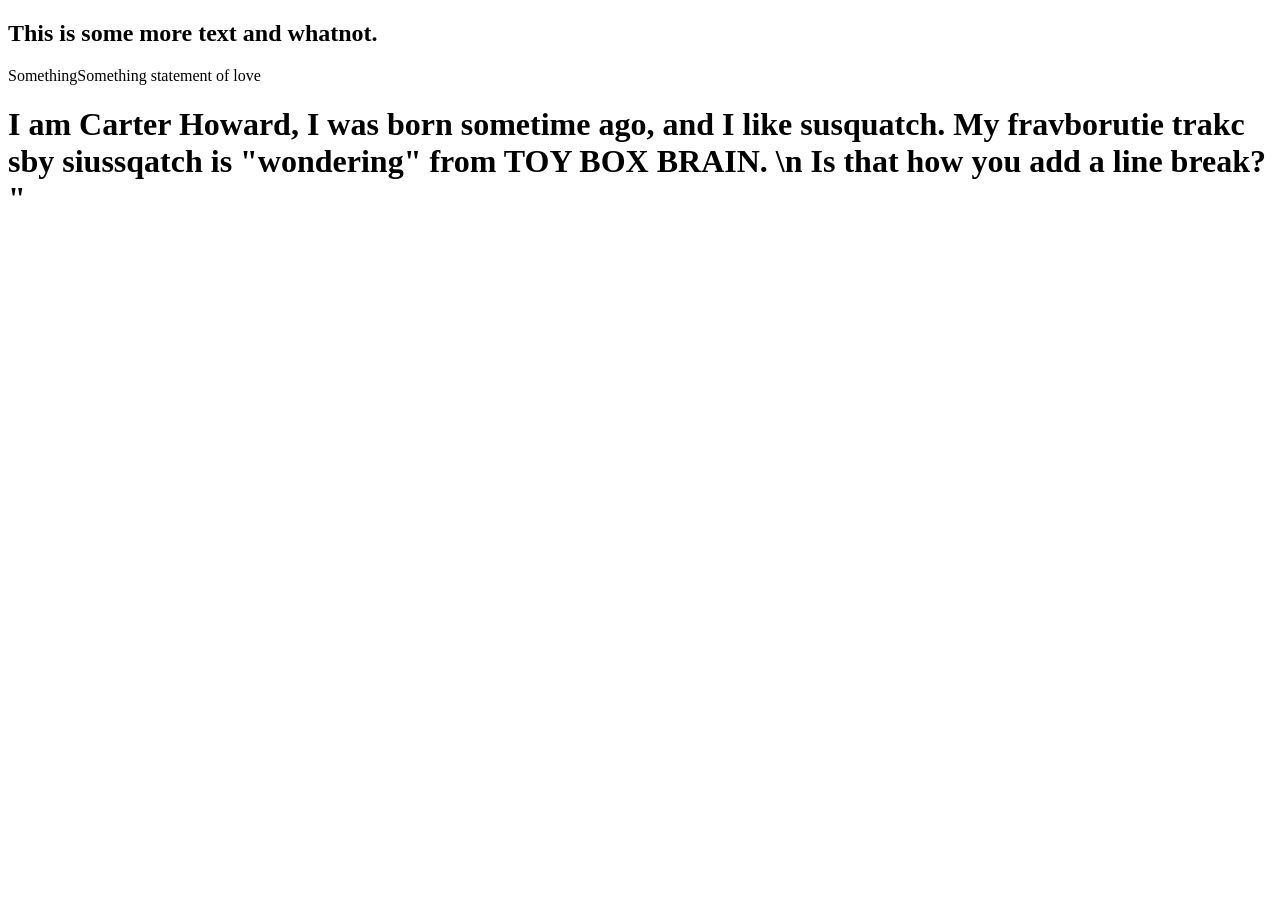
==== ikae.html @ c9f09c6e "Attempt 2 - Develop 2" ====
<!DOCTYPE html>
<html lang="en">
<head>
    <meta charset="UTF-8">
    <title>Websites</title>
</head>
<body>
<h2>This is some more text and whatnot.</h2>
<p>SomethingSomething statement of love</p>



<h1>I am Carter Howard, I was born sometime ago, and I like susquatch. My fravborutie trakc sby siussqatch is "wondering" from TOY BOX BRAIN. \n Is that how you add a line break? "</h1>
</body>
</html>
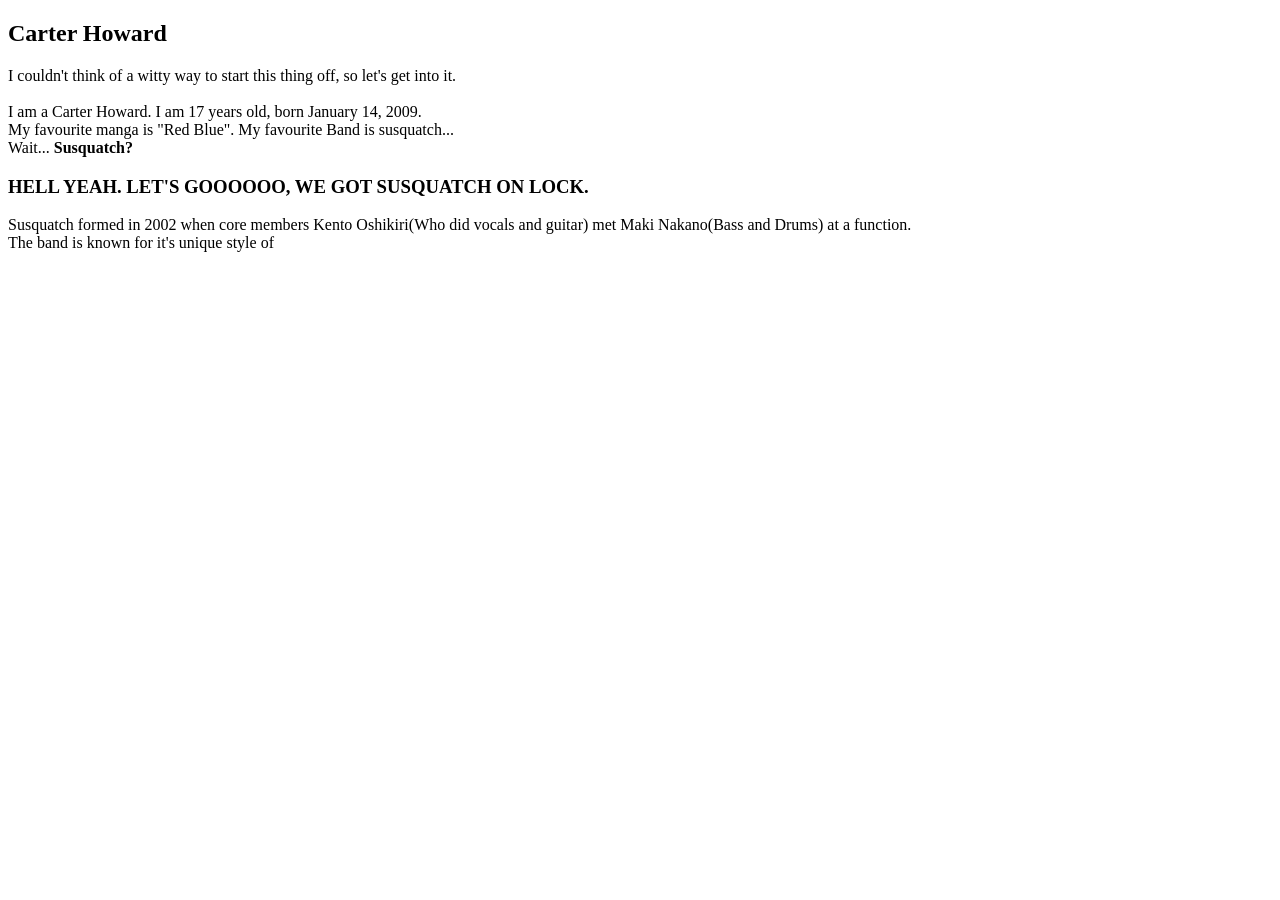
==== commit 2627aab9: "Attempt 2 - Develop 1" ====
--- a/ikae.html
+++ b/ikae.html
@@ -2,14 +2,18 @@
 <html lang="en">
 <head>
     <meta charset="UTF-8">
-    <title>Websites</title>
+    <title>Biography</title>
 </head>
+<style></style>
 <body>
-<h2>This is some more text and whatnot.</h2>
-<p>SomethingSomething statement of love</p>
+<h2>Carter Howard</h2>
+<p>I couldn't think of a witty way to start this thing off, so let's get into it. <br> <br>
+    I am a Carter Howard. I am 17 years old, born January 14, 2009. <br>
+    My favourite manga is "Red Blue". My favourite Band is susquatch... <br>
+    Wait... <b>Susquatch?</b> <br></p>
+    <h3>HELL YEAH. LET'S GOOOOOO, WE GOT SUSQUATCH ON LOCK.</h3>
 
-
-
-<h1>I am Carter Howard, I was born sometime ago, and I like susquatch. My fravborutie trakc sby siussqatch is "wondering" from TOY BOX BRAIN. \n Is that how you add a line break? "</h1>
+    <p>Susquatch formed in 2002 when core members Kento Oshikiri(Who did vocals and guitar) met Maki Nakano(Bass and Drums) at a function. <br>
+    The band is known for it's unique style of </p>
 </body>
 </html>
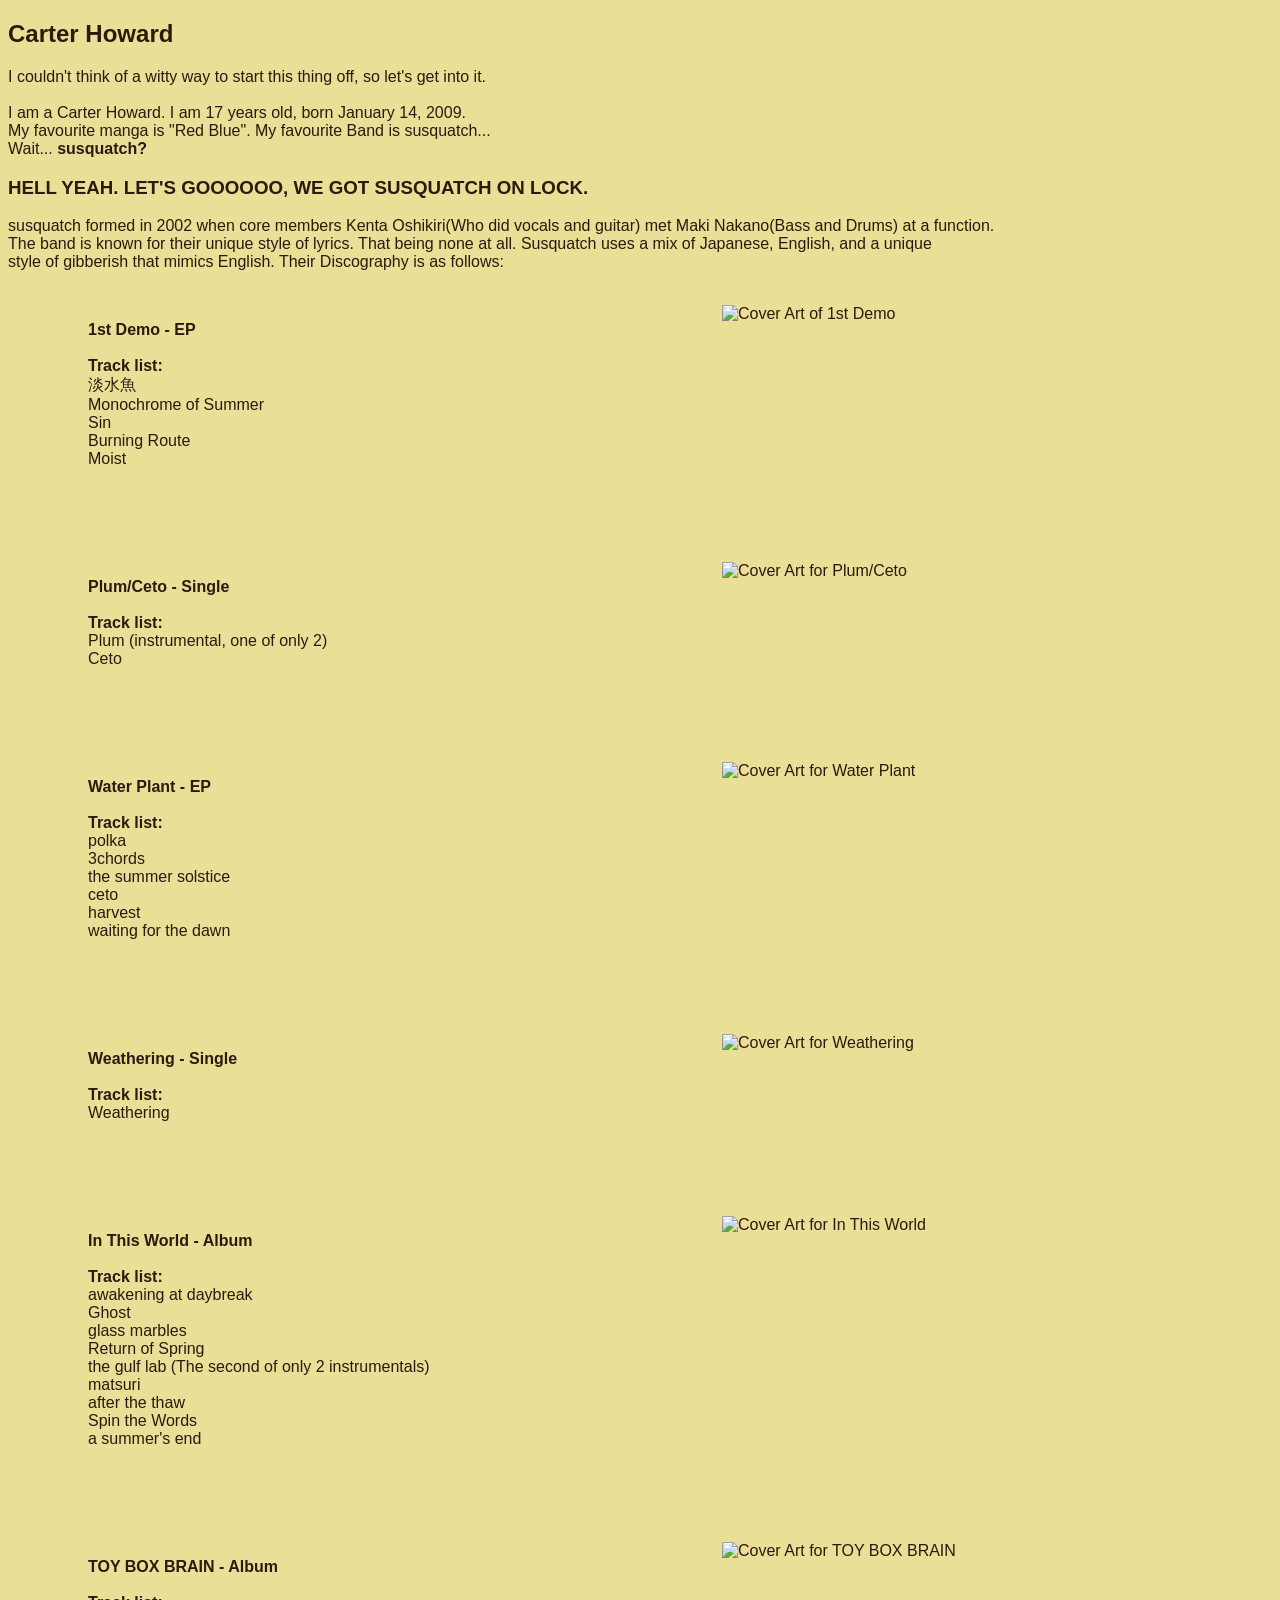
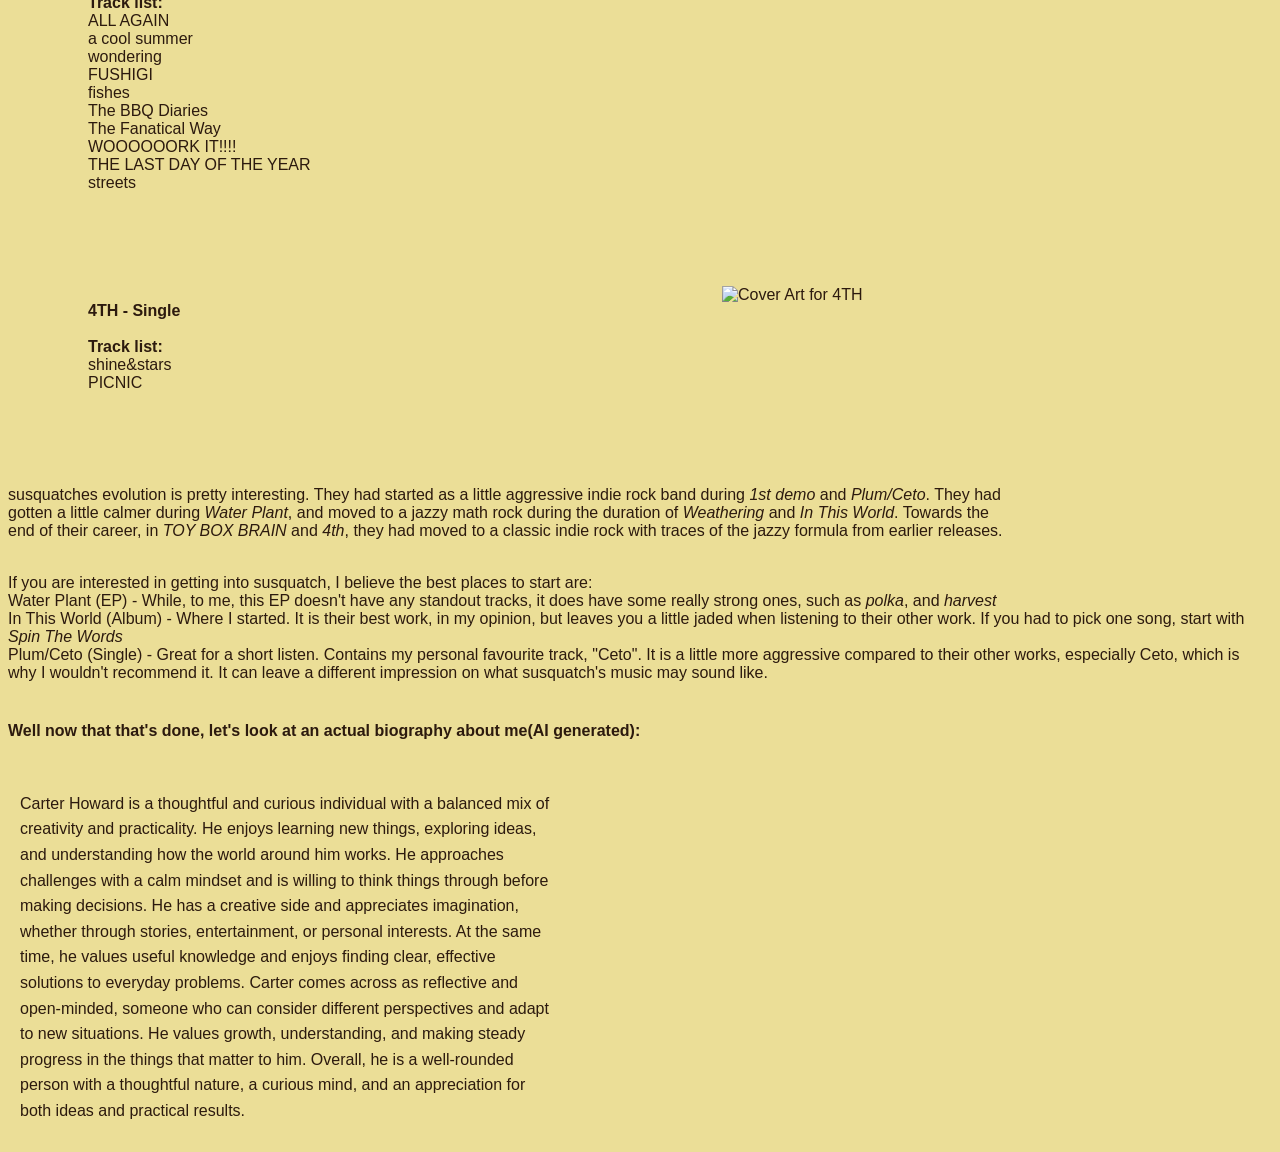
==== commit 9afef772: "susquatch" ====
--- a/ikae.html
+++ b/ikae.html
@@ -3,17 +3,141 @@
 <head>
     <meta charset="UTF-8">
     <title>Biography</title>
+    <link rel="stylesheet" href="ikae.css">
 </head>
-<style></style>
 <body>
 <h2>Carter Howard</h2>
 <p>I couldn't think of a witty way to start this thing off, so let's get into it. <br> <br>
     I am a Carter Howard. I am 17 years old, born January 14, 2009. <br>
     My favourite manga is "Red Blue". My favourite Band is susquatch... <br>
-    Wait... <b>Susquatch?</b> <br></p>
+    Wait... <b>susquatch?</b> <br></p>
     <h3>HELL YEAH. LET'S GOOOOOO, WE GOT SUSQUATCH ON LOCK.</h3>
 
-    <p>Susquatch formed in 2002 when core members Kento Oshikiri(Who did vocals and guitar) met Maki Nakano(Bass and Drums) at a function. <br>
-    The band is known for it's unique style of </p>
+    <p>susquatch formed in 2002 when core members Kenta Oshikiri(Who did vocals and guitar) met Maki Nakano(Bass and Drums) at a function. <br>
+    The band is known for their unique style of lyrics. That being none at all. Susquatch uses a mix of Japanese, English, and a unique <br>
+    style of gibberish that mimics English. Their Discography is as follows: <br><br></p>
+
+    <div class="section">
+        <img class="right-image" src="https://i.discogs.com/NO_6T1mmSxMuFMYgKN5OR8NX5i0xIisWr-wOux9lK2E/rs:fit/g:sm/q:90/h:600/w:596/czM6Ly9kaXNjb2dz/LWRhdGFiYXNlLWlt/YWdlcy9SLTE3NzA5/MDI4LTE2NjA4NjE2/MTUtMTIzNS5qcGVn.jpeg" alt="Cover Art of 1st Demo">
+        <p><b>1st Demo - EP</b><br>
+            <br>
+            <b>Track list: </b> <br>
+            淡水魚<br>
+            Monochrome of Summer <br>
+            Sin <br>
+            Burning Route <br>
+            Moist <br>
+            <br>
+        </p>
+    </div>
+
+    <div class="section">
+        <img class="right-image" src="https://i.discogs.com/BUlCBAy5uOdr0fpLLLxC5TAvkONhW29g8iPGD9uxx6k/rs:fit/g:sm/q:90/h:600/w:596/czM6Ly9kaXNjb2dz/LWRhdGFiYXNlLWlt/YWdlcy9SLTE3NzA5/MDkxLTE2NjA4NjE0/MjEtMzY0My5qcGVn.jpeg" alt="Cover Art for Plum/Ceto">
+        <p>
+            <b>Plum/Ceto - Single</b> <br>
+            <br>
+            <b>Track list:</b><br>
+            Plum (instrumental, one of only 2) <br>
+            Ceto <br>
+            <br>
+        </p>
+    </div>
+
+    <div class="section">
+        <img class="right-image" src="https://i.discogs.com/hX2M-rAbOqJPtOk-XTa0p9YzWjuNa-B_wf_ym-KF17U/rs:fit/g:sm/q:90/h:600/w:594/czM6Ly9kaXNjb2dz/LWRhdGFiYXNlLWlt/YWdlcy9SLTE2Nzk4/MzY4LTE2MDk4ODI1/NjYtNTQ5My5qcGVn.jpeg" alt="Cover Art for Water Plant">
+        <p>
+            <b>Water Plant - EP</b><br>
+            <br>
+            <b>Track list: </b><br>
+            polka <br>
+            3chords <br>
+            the summer solstice <br>
+            ceto  <br>
+            harvest <br>
+            waiting for the dawn <br>
+            <br>
+        </p>
+    </div>
+
+    <div class="section">
+        <img class="right-image" src="https://i.discogs.com/PdOcmNu-qkzh99FmUilFnAIKNqqiQzIm1tR3d9aCaTw/rs:fit/g:sm/q:90/h:384/w:384/czM6Ly9kaXNjb2dz/LWRhdGFiYXNlLWlt/YWdlcy9SLTEyMzYy/OTM3LTE1MzM3MzYy/MTYtOTUwNy5qcGVn.jpeg" alt="Cover Art for Weathering">
+        <p>
+            <b>Weathering - Single</b> <br>
+            <br>
+            <b>Track list:</b> <br>
+            Weathering <br>
+            <br>
+        </p>
+    </div>
+
+    <div class="section">
+        <img class="right-image" src="https://i.discogs.com/4CBznAXtdHFSB1Nk-_KMLxXGG7kI_8rDC5AeLNsIH-U/rs:fit/g:sm/q:90/h:593/w:600/czM6Ly9kaXNjb2dz/LWRhdGFiYXNlLWlt/YWdlcy9SLTE2OTMw/MjEyLTE2MTA2NTg1/ODMtMjUyMy5qcGVn.jpeg" alt="Cover Art for In This World">
+        <p>
+            <b>In This World - Album</b> <br>
+            <br>
+            <b>Track list:</b> <br>
+            awakening at daybreak <br>
+            Ghost <br>
+            glass marbles <br>
+            Return of Spring <br>
+            the gulf lab (The second of only 2 instrumentals)<br>
+            matsuri <br>
+            after the thaw <br>
+            Spin the Words <br>
+            a summer's end <br>
+            <br>
+        </p>
+    </div>
+
+    <div class="section">
+        <img class="right-image" src="https://i.discogs.com/_qja1wsGwpqenJvLY3ZFIvKvY7eiKWuWj8zj78RPWSo/rs:fit/g:sm/q:90/h:594/w:600/czM6Ly9kaXNjb2dz/LWRhdGFiYXNlLWlt/YWdlcy9SLTE2OTMw/ODQ1LTE2MTEyNzE2/MzktODQ1Ni5wbmc.jpeg" alt="Cover Art for TOY BOX BRAIN">
+        <p>
+            <b>TOY BOX BRAIN - Album</b> <br>
+            <br>
+            <b>Track list:</b> <br>
+            ALL AGAIN <br>
+            a cool summer <br>
+            wondering <br>
+            FUSHIGI <br>
+            fishes <br>
+            The BBQ Diaries <br>
+            The Fanatical Way <br>
+            WOOOOOORK IT!!!! <br>
+            THE LAST DAY OF THE YEAR <br>
+            streets <br>
+            <br>
+        </p>
+    </div>
+
+    <div class="section">
+        <img class="right-image" src="https://i.discogs.com/NYaT3O_qcIrUXtAbmo8ipxBHa5DwoR_RcF6emNijkkE/rs:fit/g:sm/q:90/h:599/w:600/czM6Ly9kaXNjb2dz/LWRhdGFiYXNlLWlt/YWdlcy9SLTE3NzA5/MTU3LTE2NjA4OTQ4/MjUtNTc2MC5qcGVn.jpeg" alt="Cover Art for 4TH">
+        <p>
+            <b>4TH - Single</b> <br>
+            <br>
+            <b>Track list:</b> <br>
+            shine&stars <br>
+            PICNIC <br>
+            <br>
+        </p>
+    </div>
+
+    <p>susquatches evolution is pretty interesting. They had started as a little aggressive indie rock band during <i>1st demo</i> and <i>Plum/Ceto</i>. They had <br>
+    gotten a little calmer during <i>Water Plant</i>, and moved to a jazzy math rock during the duration of <i>Weathering</i> and <i>In This World</i>. Towards the <br>
+    end of their career, in <i>TOY BOX BRAIN</i> and <i>4th</i>, they had moved to a classic indie rock with traces of the jazzy formula from earlier releases. <br><br></p>
+
+    <p>
+        If you are interested in getting into susquatch, I believe the best places to start are:<br>
+        Water Plant (EP) - While, to me, this EP doesn't have any standout tracks, it does have some really strong ones, such as <i>polka</i>, and <i>harvest</i> <br>
+        In This World (Album) - Where I started. It is their best work, in my opinion, but leaves you a little jaded when listening to their other work. If you had to pick one song, start with <i>Spin The Words</i> <br>
+        Plum/Ceto (Single) - Great for a short listen. Contains my personal favourite track, "Ceto". It is a little more aggressive compared to their other works, especially Ceto, which is why I wouldn't recommend it. It can leave a different impression on what susquatch's music may sound like. <br><br>
+    </p>
+
+
+    <h4>
+        Well now that that's done, let's look at an actual biography about me(AI generated): <br><br>
+    </h4>
+    <p style="max-width: 60ch; line-height: 1.6; font-size: 16px; padding: 12px">
+        Carter Howard is a thoughtful and curious individual with a balanced mix of creativity and practicality. He enjoys learning new things, exploring ideas, and understanding how the world around him works. He approaches challenges with a calm mindset and is willing to think things through before making decisions. He has a creative side and appreciates imagination, whether through stories, entertainment, or personal interests. At the same time, he values useful knowledge and enjoys finding clear, effective solutions to everyday problems. Carter comes across as reflective and open-minded, someone who can consider different perspectives and adapt to new situations. He values growth, understanding, and making steady progress in the things that matter to him. Overall, he is a well-rounded person with a thoughtful nature, a curious mind, and an appreciation for both ideas and practical results.
+    </p>
 </body>
 </html>
--- a/ikae.css
+++ b/ikae.css
@@ -0,0 +1,18 @@
+body {
+    background-color: #EBDE97;
+    font-family: "Trebuchet MS", sans-serif;
+    color: #2C1A0E;
+}
+
+.section {
+    overflow: hidden;      /* contains the float so it doesn't bleed into next section */
+    margin-bottom: 60px;   /* space between sections */
+    margin-left: 80px;     /* your nudge from the left */
+}
+
+.right-image {
+    float: right;
+    margin-left: 50px;
+    margin-right: 250px;
+    width: 300px;          /* adjust to however big you want the image */
+}
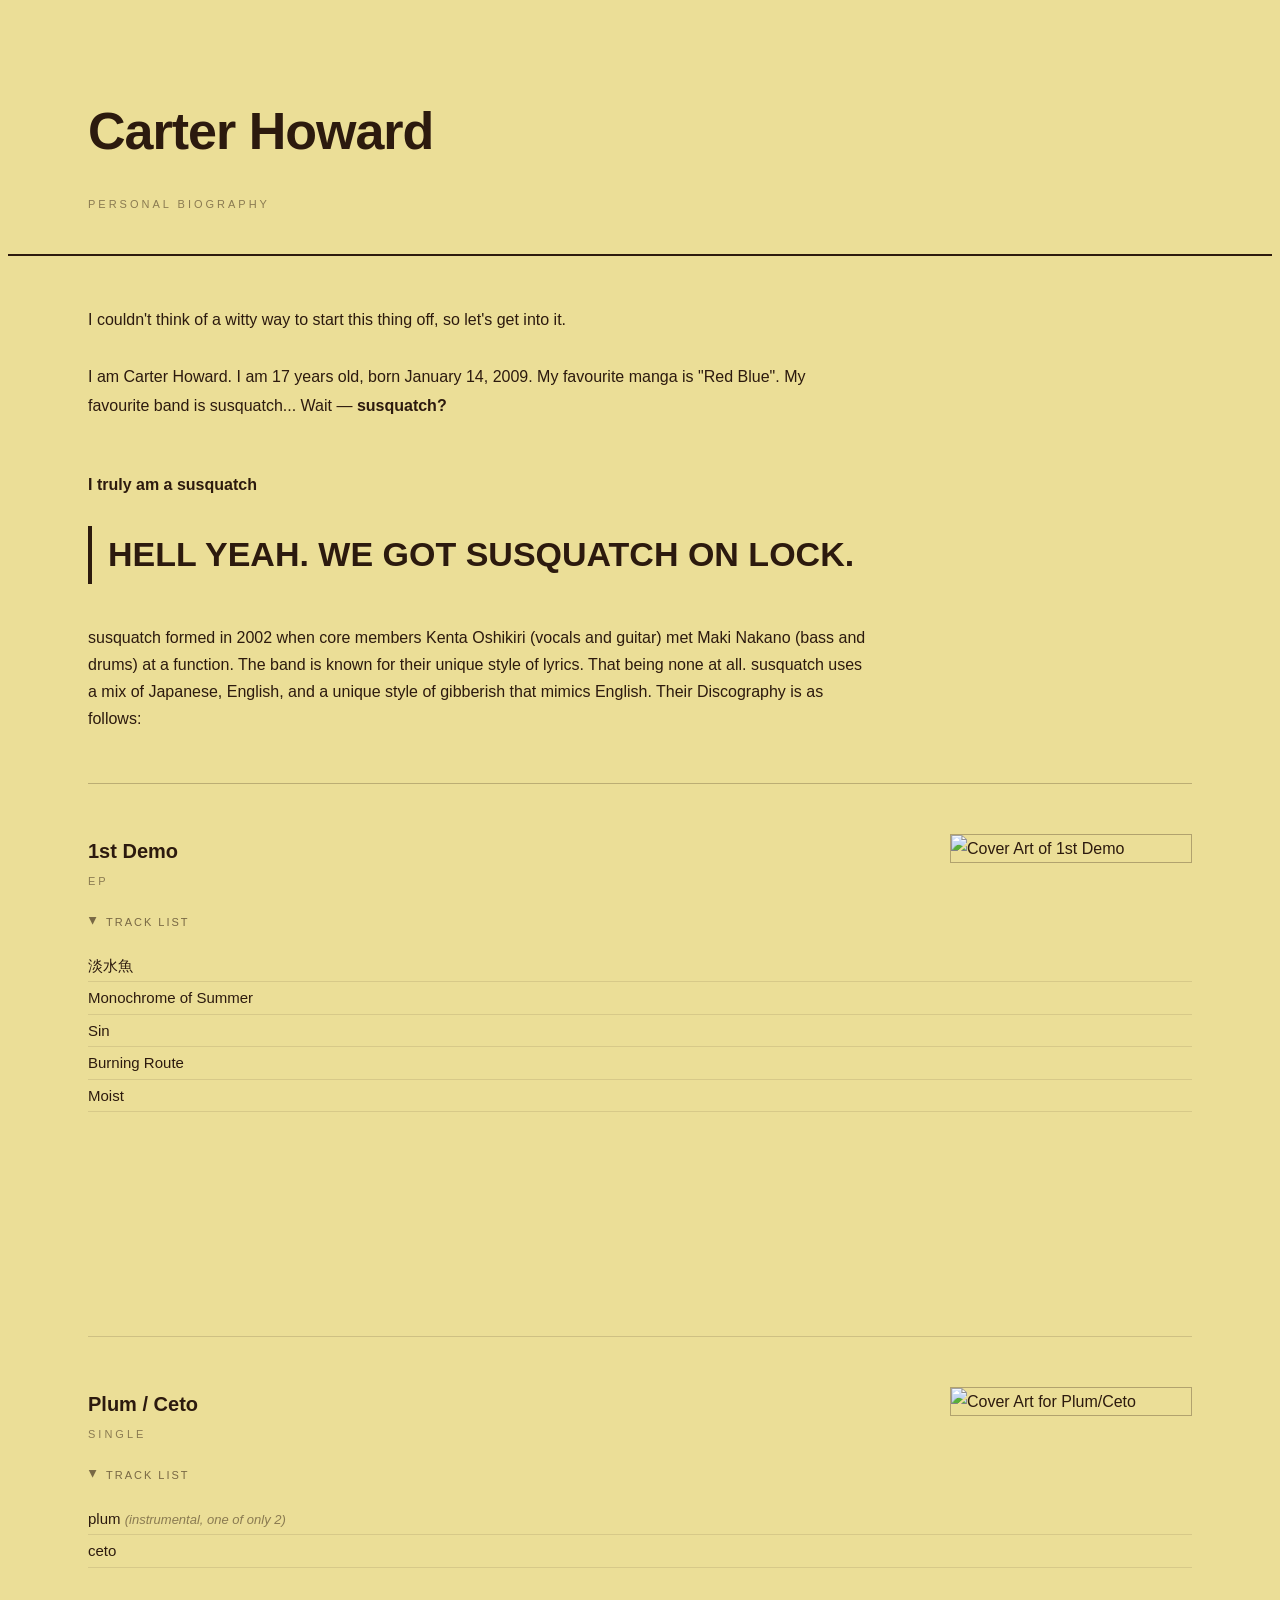
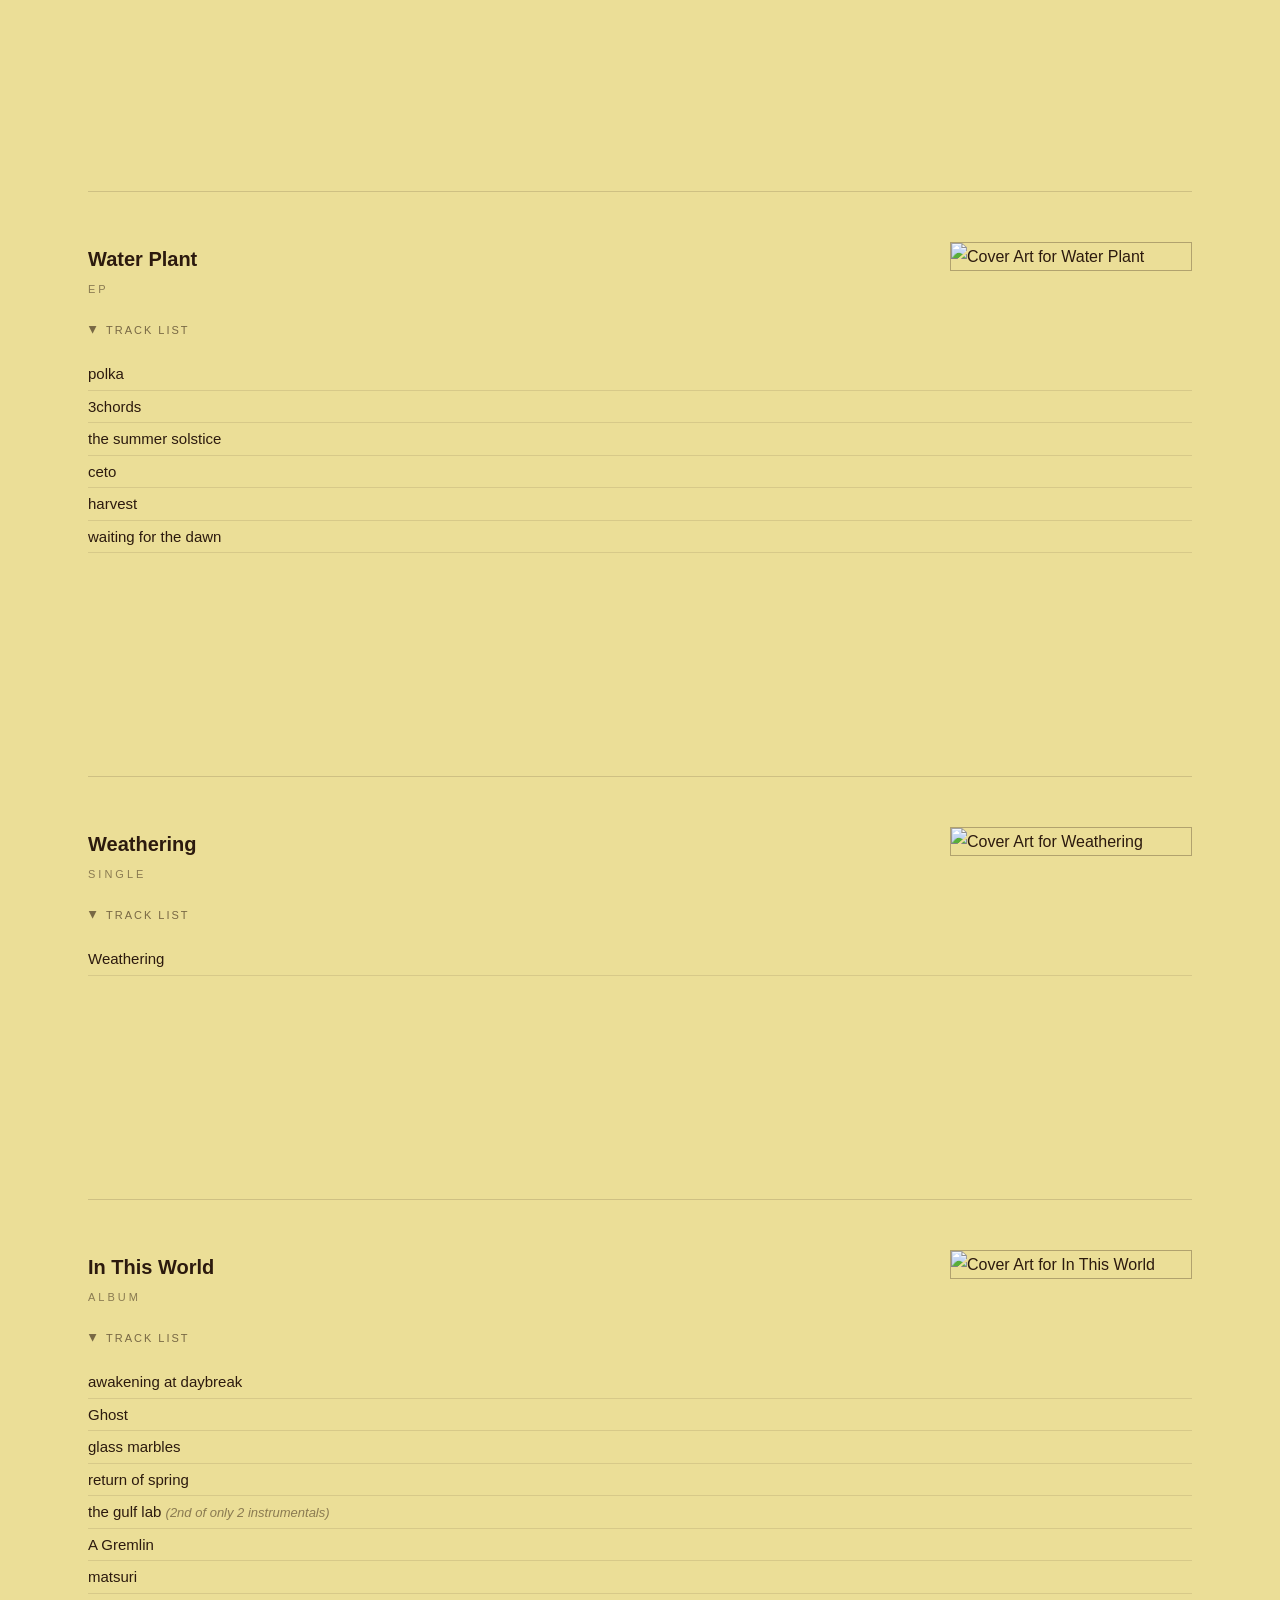
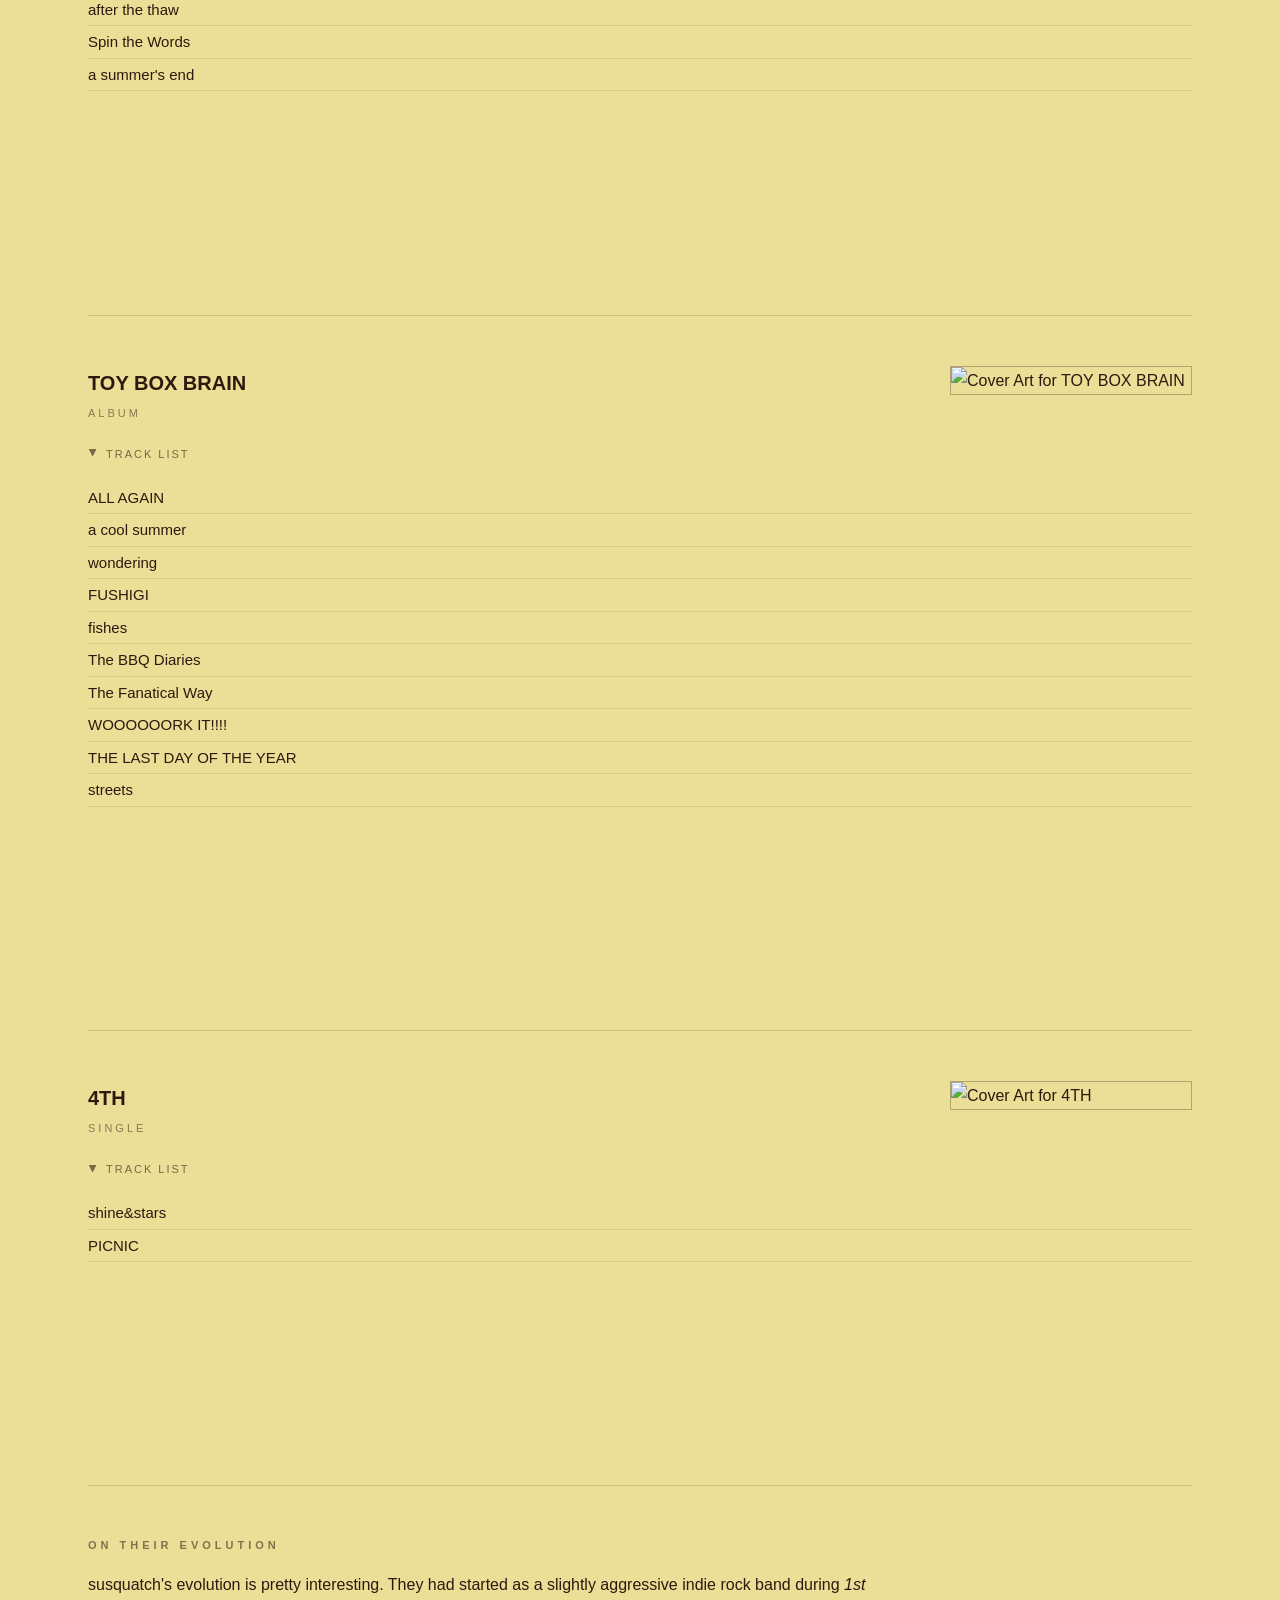
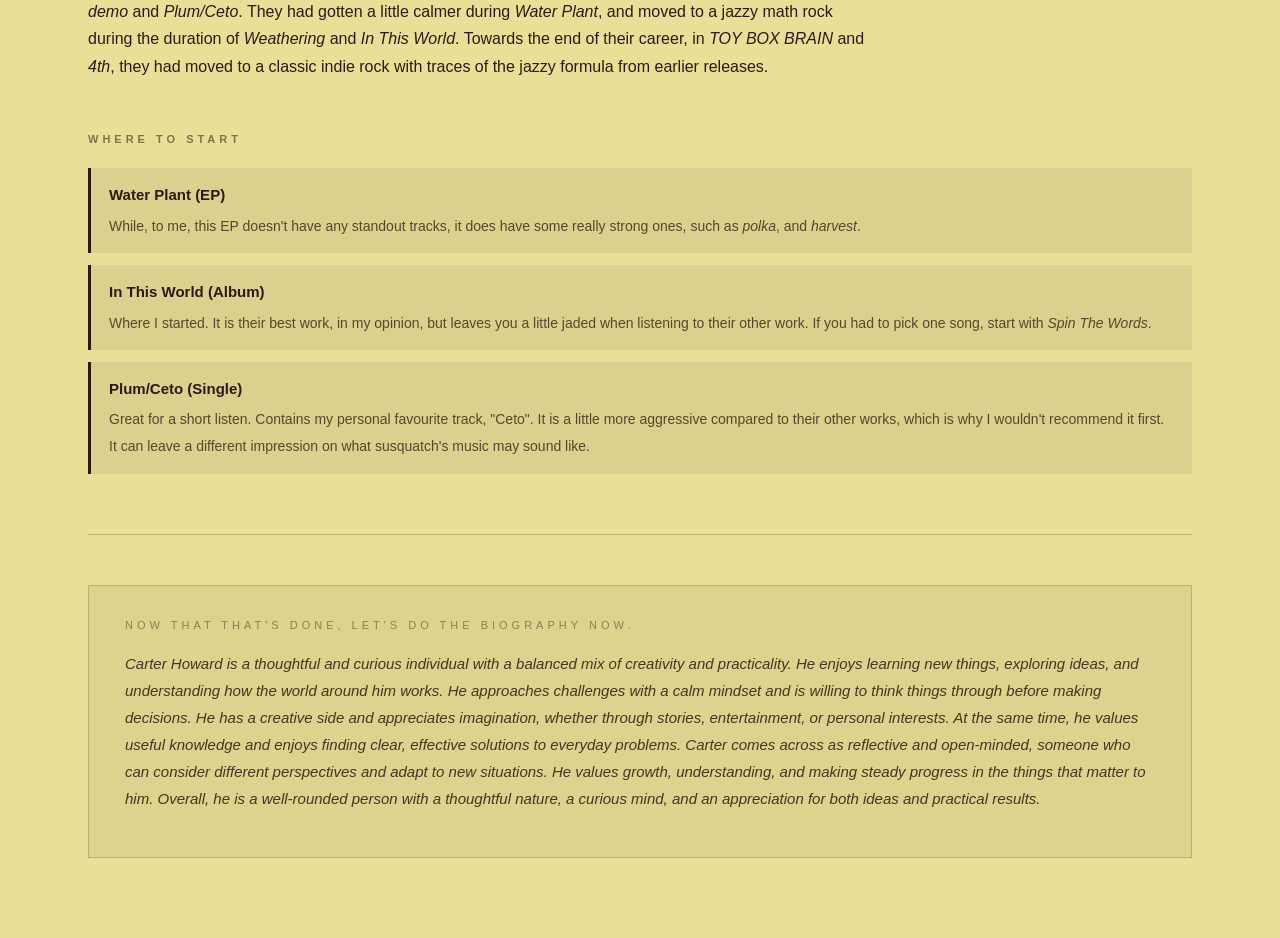
==== commit 61f4fa86: "susquatch - commit" ====
--- a/ikae.html
+++ b/ikae.html
@@ -6,138 +6,264 @@
     <link rel="stylesheet" href="ikae.css">
 </head>
 <body>
-<h2>Carter Howard</h2>
-<p>I couldn't think of a witty way to start this thing off, so let's get into it. <br> <br>
-    I am a Carter Howard. I am 17 years old, born January 14, 2009. <br>
-    My favourite manga is "Red Blue". My favourite Band is susquatch... <br>
-    Wait... <b>susquatch?</b> <br></p>
-    <h3>HELL YEAH. LET'S GOOOOOO, WE GOT SUSQUATCH ON LOCK.</h3>
-
-    <p>susquatch formed in 2002 when core members Kenta Oshikiri(Who did vocals and guitar) met Maki Nakano(Bass and Drums) at a function. <br>
-    The band is known for their unique style of lyrics. That being none at all. Susquatch uses a mix of Japanese, English, and a unique <br>
-    style of gibberish that mimics English. Their Discography is as follows: <br><br></p>
-
-    <div class="section">
-        <img class="right-image" src="https://i.discogs.com/NO_6T1mmSxMuFMYgKN5OR8NX5i0xIisWr-wOux9lK2E/rs:fit/g:sm/q:90/h:600/w:596/czM6Ly9kaXNjb2dz/LWRhdGFiYXNlLWlt/YWdlcy9SLTE3NzA5/MDI4LTE2NjA4NjE2/MTUtMTIzNS5qcGVn.jpeg" alt="Cover Art of 1st Demo">
-        <p><b>1st Demo - EP</b><br>
-            <br>
-            <b>Track list: </b> <br>
-            淡水魚<br>
-            Monochrome of Summer <br>
-            Sin <br>
-            Burning Route <br>
-            Moist <br>
-            <br>
-        </p>
-    </div>
-
-    <div class="section">
-        <img class="right-image" src="https://i.discogs.com/BUlCBAy5uOdr0fpLLLxC5TAvkONhW29g8iPGD9uxx6k/rs:fit/g:sm/q:90/h:600/w:596/czM6Ly9kaXNjb2dz/LWRhdGFiYXNlLWlt/YWdlcy9SLTE3NzA5/MDkxLTE2NjA4NjE0/MjEtMzY0My5qcGVn.jpeg" alt="Cover Art for Plum/Ceto">
-        <p>
-            <b>Plum/Ceto - Single</b> <br>
-            <br>
-            <b>Track list:</b><br>
-            Plum (instrumental, one of only 2) <br>
-            Ceto <br>
-            <br>
-        </p>
-    </div>
-
-    <div class="section">
-        <img class="right-image" src="https://i.discogs.com/hX2M-rAbOqJPtOk-XTa0p9YzWjuNa-B_wf_ym-KF17U/rs:fit/g:sm/q:90/h:600/w:594/czM6Ly9kaXNjb2dz/LWRhdGFiYXNlLWlt/YWdlcy9SLTE2Nzk4/MzY4LTE2MDk4ODI1/NjYtNTQ5My5qcGVn.jpeg" alt="Cover Art for Water Plant">
-        <p>
-            <b>Water Plant - EP</b><br>
-            <br>
-            <b>Track list: </b><br>
-            polka <br>
-            3chords <br>
-            the summer solstice <br>
-            ceto  <br>
-            harvest <br>
-            waiting for the dawn <br>
-            <br>
-        </p>
-    </div>
-
-    <div class="section">
-        <img class="right-image" src="https://i.discogs.com/PdOcmNu-qkzh99FmUilFnAIKNqqiQzIm1tR3d9aCaTw/rs:fit/g:sm/q:90/h:384/w:384/czM6Ly9kaXNjb2dz/LWRhdGFiYXNlLWlt/YWdlcy9SLTEyMzYy/OTM3LTE1MzM3MzYy/MTYtOTUwNy5qcGVn.jpeg" alt="Cover Art for Weathering">
-        <p>
-            <b>Weathering - Single</b> <br>
-            <br>
-            <b>Track list:</b> <br>
-            Weathering <br>
-            <br>
-        </p>
-    </div>
-
-    <div class="section">
-        <img class="right-image" src="https://i.discogs.com/4CBznAXtdHFSB1Nk-_KMLxXGG7kI_8rDC5AeLNsIH-U/rs:fit/g:sm/q:90/h:593/w:600/czM6Ly9kaXNjb2dz/LWRhdGFiYXNlLWlt/YWdlcy9SLTE2OTMw/MjEyLTE2MTA2NTg1/ODMtMjUyMy5qcGVn.jpeg" alt="Cover Art for In This World">
-        <p>
-            <b>In This World - Album</b> <br>
-            <br>
-            <b>Track list:</b> <br>
-            awakening at daybreak <br>
-            Ghost <br>
-            glass marbles <br>
-            Return of Spring <br>
-            the gulf lab (The second of only 2 instrumentals)<br>
-            matsuri <br>
-            after the thaw <br>
-            Spin the Words <br>
-            a summer's end <br>
-            <br>
-        </p>
-    </div>
-
-    <div class="section">
-        <img class="right-image" src="https://i.discogs.com/_qja1wsGwpqenJvLY3ZFIvKvY7eiKWuWj8zj78RPWSo/rs:fit/g:sm/q:90/h:594/w:600/czM6Ly9kaXNjb2dz/LWRhdGFiYXNlLWlt/YWdlcy9SLTE2OTMw/ODQ1LTE2MTEyNzE2/MzktODQ1Ni5wbmc.jpeg" alt="Cover Art for TOY BOX BRAIN">
-        <p>
-            <b>TOY BOX BRAIN - Album</b> <br>
-            <br>
-            <b>Track list:</b> <br>
-            ALL AGAIN <br>
-            a cool summer <br>
-            wondering <br>
-            FUSHIGI <br>
-            fishes <br>
-            The BBQ Diaries <br>
-            The Fanatical Way <br>
-            WOOOOOORK IT!!!! <br>
-            THE LAST DAY OF THE YEAR <br>
-            streets <br>
-            <br>
-        </p>
-    </div>
-
-    <div class="section">
-        <img class="right-image" src="https://i.discogs.com/NYaT3O_qcIrUXtAbmo8ipxBHa5DwoR_RcF6emNijkkE/rs:fit/g:sm/q:90/h:599/w:600/czM6Ly9kaXNjb2dz/LWRhdGFiYXNlLWlt/YWdlcy9SLTE3NzA5/MTU3LTE2NjA4OTQ4/MjUtNTc2MC5qcGVn.jpeg" alt="Cover Art for 4TH">
-        <p>
-            <b>4TH - Single</b> <br>
-            <br>
-            <b>Track list:</b> <br>
-            shine&stars <br>
-            PICNIC <br>
-            <br>
-        </p>
-    </div>
-
-    <p>susquatches evolution is pretty interesting. They had started as a little aggressive indie rock band during <i>1st demo</i> and <i>Plum/Ceto</i>. They had <br>
-    gotten a little calmer during <i>Water Plant</i>, and moved to a jazzy math rock during the duration of <i>Weathering</i> and <i>In This World</i>. Towards the <br>
-    end of their career, in <i>TOY BOX BRAIN</i> and <i>4th</i>, they had moved to a classic indie rock with traces of the jazzy formula from earlier releases. <br><br></p>
-
-    <p>
-        If you are interested in getting into susquatch, I believe the best places to start are:<br>
-        Water Plant (EP) - While, to me, this EP doesn't have any standout tracks, it does have some really strong ones, such as <i>polka</i>, and <i>harvest</i> <br>
-        In This World (Album) - Where I started. It is their best work, in my opinion, but leaves you a little jaded when listening to their other work. If you had to pick one song, start with <i>Spin The Words</i> <br>
-        Plum/Ceto (Single) - Great for a short listen. Contains my personal favourite track, "Ceto". It is a little more aggressive compared to their other works, especially Ceto, which is why I wouldn't recommend it. It can leave a different impression on what susquatch's music may sound like. <br><br>
-    </p>
-
-
-    <h4>
-        Well now that that's done, let's look at an actual biography about me(AI generated): <br><br>
-    </h4>
-    <p style="max-width: 60ch; line-height: 1.6; font-size: 16px; padding: 12px">
-        Carter Howard is a thoughtful and curious individual with a balanced mix of creativity and practicality. He enjoys learning new things, exploring ideas, and understanding how the world around him works. He approaches challenges with a calm mindset and is willing to think things through before making decisions. He has a creative side and appreciates imagination, whether through stories, entertainment, or personal interests. At the same time, he values useful knowledge and enjoys finding clear, effective solutions to everyday problems. Carter comes across as reflective and open-minded, someone who can consider different perspectives and adapt to new situations. He values growth, understanding, and making steady progress in the things that matter to him. Overall, he is a well-rounded person with a thoughtful nature, a curious mind, and an appreciation for both ideas and practical results.
-    </p>
+
+<header>
+    <h1>Carter Howard</h1>
+    <div class="subtitle">Personal Biography</div>
+</header>
+
+<!--Yes, I will be doing the bit.-->
+
+<div class="intro">
+    <p>I couldn't think of a witty way to start this thing off, so let's get into it.<br><br>
+    I am Carter Howard. I am 17 years old, born January 14, 2009. My favourite manga is "Red Blue". My favourite band is susquatch... Wait — <b>susquatch?</b></p>
+</div>
+
+<div class="band-header">
+    <h4>I truly am a susquatch</h4>
+    <h2>HELL YEAH. WE GOT SUSQUATCH ON LOCK.</h2>
+</div>
+
+<!--Do not fear, there is a totally accurate and legitimate biography towards the end of this bit.-->
+
+<div class="band-intro">
+    <p>susquatch formed in 2002 when core members Kenta Oshikiri (vocals and guitar) met Maki Nakano (bass and drums) at a function.
+    The band is known for their unique style of lyrics. That being none at all. susquatch uses a mix of Japanese, English, and a unique
+    style of gibberish that mimics English. Their Discography is as follows:</p>
+</div>
+
+<hr class="divider">
+
+<div class="section">
+    <img class="right-image" src="https://i.discogs.com/NO_6T1mmSxMuFMYgKN5OR8NX5i0xIisWr-wOux9lK2E/rs:fit/g:sm/q:90/h:600/w:596/czM6Ly9kaXNjb2dz/LWRhdGFiYXNlLWlt/YWdlcy9SLTE3NzA5/MDI4LTE2NjA4NjE2/MTUtMTIzNS5qcGVn.jpeg" alt="Cover Art of 1st Demo">
+    <div class="release-title">1st Demo</div>
+    <div class="release-type">EP</div>
+    <button class="tracklist-toggle" onclick="toggleTracklist(this)">
+        <span class="arrow">&#9654;</span> Track List
+    </button>
+    <div class="tracklist-body">
+        <ul>
+            <li>淡水魚</li> <!--The only song I don't really like. Not bad but I wouldn't choose it over anything else-->
+            <li>Monochrome of Summer</li> <!--My favourite from this release-->
+            <li>Sin</li>
+            <li>Burning Route</li>
+            <li>Moist</li> <!-- Probably the most emotional track in their discography -->
+        </ul>
+        <div class="spotify-embed">
+            <iframe src="https://open.spotify.com/embed/track/3g1wp009D6CvM6FeLmXAmT?utm_source=generator" width="50%" height="145" frameBorder="0" allowfullscreen="" allow="autoplay; clipboard-write; encrypted-media; fullscreen; picture-in-picture" loading="lazy"></iframe>
+        </div>
+    </div>
+</div>
+
+<div class="section">
+    <img class="right-image" src="https://i.discogs.com/BUlCBAy5uOdr0fpLLLxC5TAvkONhW29g8iPGD9uxx6k/rs:fit/g:sm/q:90/h:600/w:596/czM6Ly9kaXNjb2dz/LWRhdGFiYXNlLWlt/YWdlcy9SLTE3NzA5/MDkxLTE2NjA4NjE0/MjEtMzY0My5qcGVn.jpeg" alt="Cover Art for Plum/Ceto">
+    <div class="release-title">Plum / Ceto</div>
+    <div class="release-type">Single</div>
+    <button class="tracklist-toggle" onclick="toggleTracklist(this)">
+        <span class="arrow">&#9654;</span> Track List
+    </button>
+    <div class="tracklist-body">
+        <ul>
+            <li>plum <em class="track-note">(instrumental, one of only 2)</em></li>
+            <li>ceto</li> <!--My favourite out of all of susquatch. Gotta be like top 3 at least-->
+        </ul>
+        <div class="spotify-embed">
+            <iframe src="https://open.spotify.com/embed/track/2IVJg2LuRo77s1hLBaY2jm?utm_source=generator" width="50%" height="145" frameBorder="0" allowfullscreen="" allow="autoplay; clipboard-write; encrypted-media; fullscreen; picture-in-picture" loading="lazy"></iframe>
+        </div>
+    </div>
+</div>
+
+<div class="section">
+    <img class="right-image" src="https://i.discogs.com/hX2M-rAbOqJPtOk-XTa0p9YzWjuNa-B_wf_ym-KF17U/rs:fit/g:sm/q:90/h:600/w:594/czM6Ly9kaXNjb2dz/LWRhdGFiYXNlLWlt/YWdlcy9SLTE2Nzk4/MzY4LTE2MDk4ODI1/NjYtNTQ5My5qcGVn.jpeg" alt="Cover Art for Water Plant">
+    <div class="release-title">Water Plant</div> <!--To me, at least, this release feels a little plain compared to everything else susquatch has to offer-->
+    <div class="release-type">EP</div>
+    <button class="tracklist-toggle" onclick="toggleTracklist(this)">
+        <span class="arrow">&#9654;</span> Track List <!--Because all of them are pretty good, I can't decide a clear-cut favourite-->
+    </button>
+    <div class="tracklist-body">
+        <ul>
+            <li>polka</li>
+            <li>3chords <!--This one is pretty good-->
+            <li>the summer solstice</li> <!--This one is pretty good-->
+            <li>ceto</li> <!--A Remaster. I don't really like this one too much-->
+            <li>harvest</li> <!--This one is pretty good-->
+            <li>waiting for the dawn</li> <!--This one is pretty good-->
+        </ul>
+        <div class="spotify-embed">
+            <iframe src="https://open.spotify.com/embed/track/3b7q9mZKZKfzGm1YLSgiQD?utm_source=generator" width="50%" height="145" frameBorder="0" allowfullscreen="" allow="autoplay; clipboard-write; encrypted-media; fullscreen; picture-in-picture" loading="lazy"></iframe>
+        </div>
+    </div>
+</div>
+
+<div class="section">
+    <img class="right-image" src="https://i.discogs.com/PdOcmNu-qkzh99FmUilFnAIKNqqiQzIm1tR3d9aCaTw/rs:fit/g:sm/q:90/h:384/w:384/czM6Ly9kaXNjb2dz/LWRhdGFiYXNlLWlt/YWdlcy9SLTEyMzYy/OTM3LTE1MzM3MzYy/MTYtOTUwNy5qcGVn.jpeg" alt="Cover Art for Weathering">
+    <div class="release-title">Weathering</div>
+    <div class="release-type">Single</div>
+    <button class="tracklist-toggle" onclick="toggleTracklist(this)">
+        <span class="arrow">&#9654;</span> Track List
+    </button>
+    <div class="tracklist-body">
+        <ul>
+            <li>Weathering</li> <!--I think this was when susquatch was experimenting with the jazzy ideas prevalent in "In This World" -->
+        </ul>
+        <div class="spotify-embed">
+            <iframe src="https://open.spotify.com/embed/track/39of40yh24mdtXiHJOdjhi?utm_source=generator" width="50%" height="145" frameBorder="0" allowfullscreen="" allow="autoplay; clipboard-write; encrypted-media; fullscreen; picture-in-picture" loading="lazy"></iframe>
+        </div>
+    </div>
+</div>
+
+<div class="section">
+    <img class="right-image" src="https://i.discogs.com/4CBznAXtdHFSB1Nk-_KMLxXGG7kI_8rDC5AeLNsIH-U/rs:fit/g:sm/q:90/h:593/w:600/czM6Ly9kaXNjb2dz/LWRhdGFiYXNlLWlt/YWdlcy9SLTE2OTMw/MjEyLTE2MTA2NTg1/ODMtMjUyMy5qcGVn.jpeg" alt="Cover Art for In This World">
+    <div class="release-title">In This World</div> <!-- Hard to pick a favourite for this one -->
+    <div class="release-type">Album</div>
+    <button class="tracklist-toggle" onclick="toggleTracklist(this)">
+        <span class="arrow">&#9654;</span> Track List
+    </button>
+    <div class="tracklist-body">
+        <ul>
+            <li>awakening at daybreak</li>
+            <li>Ghost</li>
+            <li>glass marbles</li>
+            <li>return of spring</li>
+            <li>the gulf lab <em class="track-note">(2nd of only 2 instrumentals)</em></li>
+            <li>A Gremlin</li>
+            <li>matsuri</li>
+            <li>after the thaw</li> <!--I think the more logical and cohesive listening order for this album is after the thaw coming after Spin the Words-->
+            <li>Spin the Words</li> <!-- May very well be the best one they've made. Most popular. -->
+            <li>a summer's end</li>
+        </ul>
+        <div class="spotify-embed">
+            <iframe src="https://open.spotify.com/embed/track/2OyO7GySf9DytV2hU2tnK6?utm_source=generator" width="50%" height="145" frameBorder="0" allowfullscreen="" allow="autoplay; clipboard-write; encrypted-media; fullscreen; picture-in-picture" loading="lazy"></iframe>
+        </div>
+    </div>
+</div>
+
+<div class="section">
+    <img class="right-image" src="https://i.discogs.com/_qja1wsGwpqenJvLY3ZFIvKvY7eiKWuWj8zj78RPWSo/rs:fit/g:sm/q:90/h:594/w:600/czM6Ly9kaXNjb2dz/LWRhdGFiYXNlLWlt/YWdlcy9SLTE2OTMw/ODQ1LTE2MTEyNzE2/MzktODQ1Ni5wbmc.jpeg" alt="Cover Art for TOY BOX BRAIN">
+    <div class="release-title">TOY BOX BRAIN</div>
+    <div class="release-type">Album</div>
+    <button class="tracklist-toggle" onclick="toggleTracklist(this)">
+        <span class="arrow">&#9654;</span> Track List
+    </button>
+    <div class="tracklist-body">
+        <ul>
+            <li>ALL AGAIN</li>
+            <li>a cool summer</li>
+            <li>wondering</li> <!--My favourite from this release-->
+            <li>FUSHIGI</li>
+            <li>fishes</li> <!--Pretty Good-->
+            <li>The BBQ Diaries</li>
+            <li>The Fanatical Way</li> <!--Pretty Good-->
+            <li>WOOOOOORK IT!!!!</li>
+            <li>THE LAST DAY OF THE YEAR</li> <!--Terrific Fall-off after the first minute-->
+            <li>streets</li>
+        </ul>
+        <div class="spotify-embed">
+            <iframe src="https://open.spotify.com/embed/track/7gyHUbZrZtbaXVvlwiC4KC?utm_source=generator" width="50%" height="145" frameBorder="0" allowfullscreen="" allow="autoplay; clipboard-write; encrypted-media; fullscreen; picture-in-picture" loading="lazy"></iframe>
+        </div>
+    </div>
+</div>
+
+<div class="section">
+    <img class="right-image" src="https://i.discogs.com/NYaT3O_qcIrUXtAbmo8ipxBHa5DwoR_RcF6emNijkkE/rs:fit/g:sm/q:90/h:599/w:600/czM6Ly9kaXNjb2dz/LWRhdGFiYXNlLWlt/YWdlcy9SLTE3NzA5/MTU3LTE2NjA4OTQ4/MjUtNTc2MC5qcGVn.jpeg" alt="Cover Art for 4TH">
+    <div class="release-title">4TH</div> <!-- I don't really like this one to be honest -->
+    <div class="release-type">Single</div>
+    <button class="tracklist-toggle" onclick="toggleTracklist(this)">
+        <span class="arrow">&#9654;</span> Track List
+    </button>
+    <div class="tracklist-body">
+        <ul>
+            <li>shine&amp;stars</li>
+            <li>PICNIC</li>
+        </ul>
+        <div class="spotify-embed">
+            <iframe src="https://open.spotify.com/embed/track/0UfFovXdMRMQlnMJvRIwjs?utm_source=generator" width="50%" height="145" frameBorder="0" allowfullscreen="" allow="autoplay; clipboard-write; encrypted-media; fullscreen; picture-in-picture" loading="lazy"></iframe>
+        </div>
+    </div>
+</div>
+
+<div class="evolution">
+    <h3>On Their Evolution</h3>
+    <p>susquatch's evolution is pretty interesting. They had started as a slightly aggressive indie rock band during <i>1st demo</i> and <i>Plum/Ceto</i>. They had
+    gotten a little calmer during <i>Water Plant</i>, and moved to a jazzy math rock during the duration of <i>Weathering</i> and <i>In This World</i>. Towards the
+    end of their career, in <i>TOY BOX BRAIN</i> and <i>4th</i>, they had moved to a classic indie rock with traces of the jazzy formula from earlier releases.</p>
+</div>
+
+<div class="recommendations">
+    <h3>Where To Start</h3>
+    <div class="rec-card">
+        <strong>Water Plant (EP)</strong> <!-- I recommend Water Plant Specifically because it's plain -->
+        <span>While, to me, this EP doesn't have any standout tracks, it does have some really strong ones, such as <i>polka</i>, and <i>harvest</i>.</span>
+    </div>
+    <div class="rec-card">
+        <strong>In This World (Album)</strong>
+        <span>Where I started. It is their best work, in my opinion, but leaves you a little jaded when listening to their other work. If you had to pick one song, start with <i>Spin The Words</i>.</span>
+    </div>
+    <div class="rec-card">
+        <strong>Plum/Ceto (Single)</strong>
+        <span>Great for a short listen. Contains my personal favourite track, "Ceto". It is a little more aggressive compared to their other works, which is why I wouldn't recommend it first. It can leave a different impression on what susquatch's music may sound like.</span>
+    </div>
+</div>
+
+<hr class="divider">
+
+<div class="bio-block"> <!-- See, I did the thing. -->
+    <div class="bio-label">Now that that's done, let's do the biography now.</div>
+    <p>Carter Howard is a thoughtful and curious individual with a balanced mix of creativity and practicality. He enjoys learning new things, exploring ideas, and understanding how the world around him works. He approaches challenges with a calm mindset and is willing to think things through before making decisions. He has a creative side and appreciates imagination, whether through stories, entertainment, or personal interests. At the same time, he values useful knowledge and enjoys finding clear, effective solutions to everyday problems. Carter comes across as reflective and open-minded, someone who can consider different perspectives and adapt to new situations. He values growth, understanding, and making steady progress in the things that matter to him. Overall, he is a well-rounded person with a thoughtful nature, a curious mind, and an appreciation for both ideas and practical results.</p>
+</div>
+
+<script src="ikae.js"></script>
+
+    <!--What's 1000 - 7? 21.-->
+    <!--What's 1000 - 7? 21.-->
+    <!--What's 1000 - 7? 21.-->
+    <!--What's 1000 - 7? 21.-->
+    <!--What's 1000 - 7? 21.-->
+    <!--What's 1000 - 7? 21.-->
+    <!--What's 1000 - 7? 21.-->
+    <!--What's 1000 - 7? 21.-->
+    <!--What's 1000 - 7? 21.-->
+    <!--What's 1000 - 7? 21.-->
+    <!--What's 1000 - 7? 21.-->
+    <!--What's 1000 - 7? 21.-->
+    <!--What's 1000 - 7? 21.-->
+    <!--What's 1000 - 7? 21.-->
+    <!--What's 1000 - 7? 21.-->
+    <!--What's 1000 - 7? 21.-->
+    <!--What's 1000 - 7? 21.-->
+    <!--What's 1000 - 7? 21.-->
+    <!--What's 1000 - 7? 21.-->
+    <!--What's 1000 - 7? 21.-->
+    <!--What's 1000 - 7? 21.-->
+    <!--What's 1000 - 7? 21.-->
+    <!--What's 1000 - 7? 21.-->
+    <!--What's 1000 - 7? 21.-->
+    <!--What's 1000 - 7? 21.-->
+    <!--What's 1000 - 7? 21.-->
+    <!--What's 1000 - 7? 21.-->
+    <!--What's 1000 - 7? 21.-->
+    <!--What's 1000 - 7? 21.-->
+    <!--What's 1000 - 7? 21.-->
+    <!--What's 1000 - 7? 21.-->
+    <!--What's 1000 - 7? 21.-->
+    <!--What's 1000 - 7? 21.-->
+    <!--What's 1000 - 7? 21.-->
+    <!--What's 1000 - 7? 21.-->
+    <!--What's 1000 - 7? 21.-->
+    <!--What's 1000 - 7? 21.-->
+    <!--What's 1000 - 7? 21.-->
+    <!--What's 1000 - 7? 21.-->
+    <!--What's 1000 - 7? 21.-->
+    <!--What's 1000 - 7? 21.-->
+    <!--What's 1000 - 7? 21.-->
+    <!--What's 1000 - 7? 21.-->
+    <!--What's 1000 - 7? 21.-->
+    <!--What's 1000 - 7? 21.-->
+    <!--What's 1000 - 7? 21.-->
+    <!--What's 1000 - 7? 21.-->
+    <!--What's 1000 - 7? 21.-->
+    <!--What's 1000 - 7? 21.-->
+    <!--What's 1000 - 7? 21.-->
+
 </body>
-</html>+</html>
--- a/ikae.css
+++ b/ikae.css
@@ -2,17 +2,239 @@
     background-color: #EBDE97;
     font-family: "Trebuchet MS", sans-serif;
     color: #2C1A0E;
+    line-height: 1.7;
+    font-size: 16px;
+}
+
+header {
+    padding: 60px 80px 40px;
+    border-bottom: 2px solid #2C1A0E;
+    margin-bottom: 50px;
+}
+
+header h1 {
+    font-size: 52px;
+    font-weight: bold;
+    letter-spacing: -1px;
+    line-height: 1.1;
+}
+
+header .subtitle {
+    font-size: 11px;
+    letter-spacing: 3px;
+    text-transform: uppercase;
+    margin-top: 10px;
+    opacity: 0.5;
+}
+
+.intro {
+    padding: 0 80px;
+    max-width: 780px;
+    margin-bottom: 50px;
+}
+
+.intro p {
+    font-size: 16px;
+    line-height: 1.8;
+}
+
+.band-header {
+    padding: 0 80px;
+    margin-bottom: 40px;
+}
+
+.band-header h3 {
+    font-size: 11px;
+    letter-spacing: 4px;
+    text-transform: uppercase;
+    opacity: 0.55;
+    margin-bottom: 6px;
+}
+
+.band-header h2 {
+    font-size: 34px;
+    font-weight: bold;
+    border-left: 4px solid #2C1A0E;
+    padding-left: 16px;
+}
+
+.band-intro {
+    padding: 0 80px;
+    max-width: 780px;
+    margin-bottom: 50px;
+}
+
+.divider {
+    margin: 0 80px 50px;
+    border: none;
+    border-top: 1px solid rgba(44, 26, 14, 0.25);
 }
 
 .section {
-    overflow: hidden;      /* contains the float so it doesn't bleed into next section */
-    margin-bottom: 60px;   /* space between sections */
-    margin-left: 80px;     /* your nudge from the left */
+    overflow: hidden;
+    margin: 0 80px 50px;
+    padding-bottom: 50px;
+    border-bottom: 1px solid rgba(44, 26, 14, 0.15);
 }
 
 .right-image {
     float: right;
-    margin-left: 50px;
-    margin-right: 250px;
-    width: 300px;          /* adjust to however big you want the image */
-}+    margin-left: 40px;
+    margin-bottom: 10px;
+    width: 240px;
+    border: 1.5px solid rgba(44, 26, 14, 0.3);
+}
+
+.release-title {
+    font-size: 20px;
+    font-weight: bold;
+    margin-bottom: 4px;
+}
+
+.release-type {
+    font-size: 11px;
+    letter-spacing: 3px;
+    text-transform: uppercase;
+    opacity: 0.5;
+    margin-bottom: 16px;
+}
+
+.tracklist-toggle {
+    display: inline-flex;
+    align-items: center;
+    gap: 8px;
+    font-size: 11px;
+    letter-spacing: 2px;
+    text-transform: uppercase;
+    opacity: 0.6;
+    cursor: pointer;
+    background: none;
+    border: none;
+    color: #2C1A0E;
+    font-family: "Trebuchet MS", sans-serif;
+    padding: 0;
+    margin-bottom: 6px;
+    transition: opacity 0.2s;
+}
+
+.tracklist-toggle:hover {
+    opacity: 1;
+}
+
+.tracklist-toggle .arrow {
+    display: inline-block;
+    transition: transform 0.25s ease;
+    font-style: normal;
+    font-size: 10px;
+}
+
+.tracklist-toggle.open .arrow {
+    transform: rotate(90deg);
+}
+
+.tracklist-body {
+    overflow: hidden;
+    max-height: 0;
+    transition: max-height 0.35s ease, opacity 0.25s ease;
+    opacity: 0;
+}
+
+.tracklist-body.open {
+    max-height: 600px;
+    opacity: 1;
+}
+
+.section ul {
+    list-style: none;
+    padding: 0;
+    margin-bottom: 20px;
+}
+
+.section ul li {
+    padding: 3px 0;
+    border-bottom: 1px solid rgba(44, 26, 14, 0.1);
+    font-size: 15px;
+}
+
+.track-note {
+    opacity: 0.5;
+    font-size: 13px;
+}
+
+.spotify-embed {
+    margin-top: 16px;
+    clear: both;
+}
+
+.spotify-embed iframe {
+    border-radius: 10px;
+    min-width: 260px;
+}
+
+.evolution {
+    padding: 0 80px;
+    max-width: 780px;
+    margin-bottom: 50px;
+}
+
+.evolution h3 {
+    font-size: 11px;
+    letter-spacing: 4px;
+    text-transform: uppercase;
+    opacity: 0.55;
+    margin-bottom: 14px;
+}
+
+.recommendations {
+    padding: 0 80px;
+    margin-bottom: 60px;
+}
+
+.recommendations h3 {
+    font-size: 11px;
+    letter-spacing: 4px;
+    text-transform: uppercase;
+    opacity: 0.55;
+    margin-bottom: 20px;
+}
+
+.rec-card {
+    background: rgba(44, 26, 14, 0.07);
+    border-left: 3px solid #2C1A0E;
+    padding: 14px 18px;
+    margin-bottom: 12px;
+}
+
+.rec-card strong {
+    display: block;
+    font-size: 15px;
+    margin-bottom: 4px;
+}
+
+.rec-card span {
+    font-size: 14px;
+    opacity: 0.75;
+    line-height: 1.6;
+}
+
+.bio-block {
+    margin: 0 80px 80px;
+    padding: 30px 36px;
+    background: rgba(44, 26, 14, 0.06);
+    border: 1px solid rgba(44, 26, 14, 0.2);
+}
+
+.bio-block .bio-label {
+    font-size: 11px;
+    letter-spacing: 4px;
+    text-transform: uppercase;
+    opacity: 0.45;
+    margin-bottom: 16px;
+}
+
+.bio-block p {
+    font-size: 15px;
+    line-height: 1.8;
+    font-style: italic;
+    opacity: 0.85;
+}
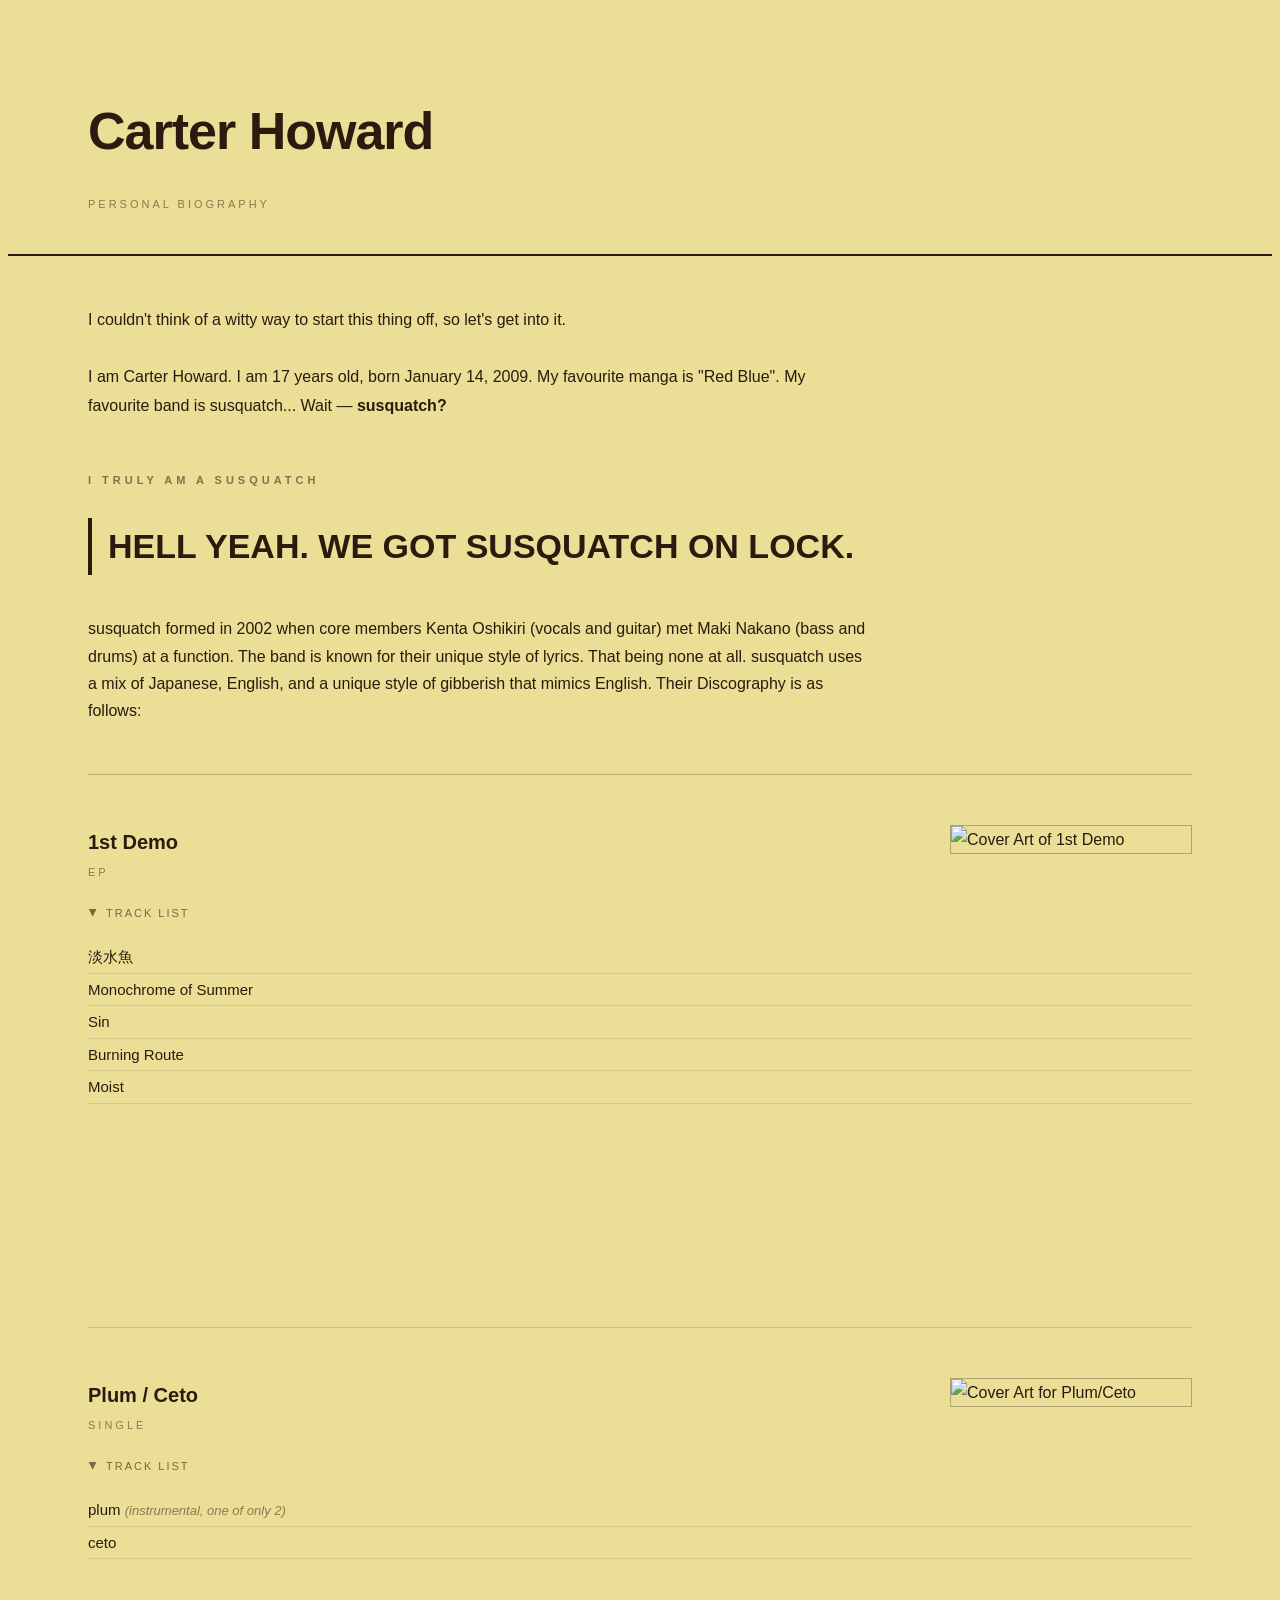
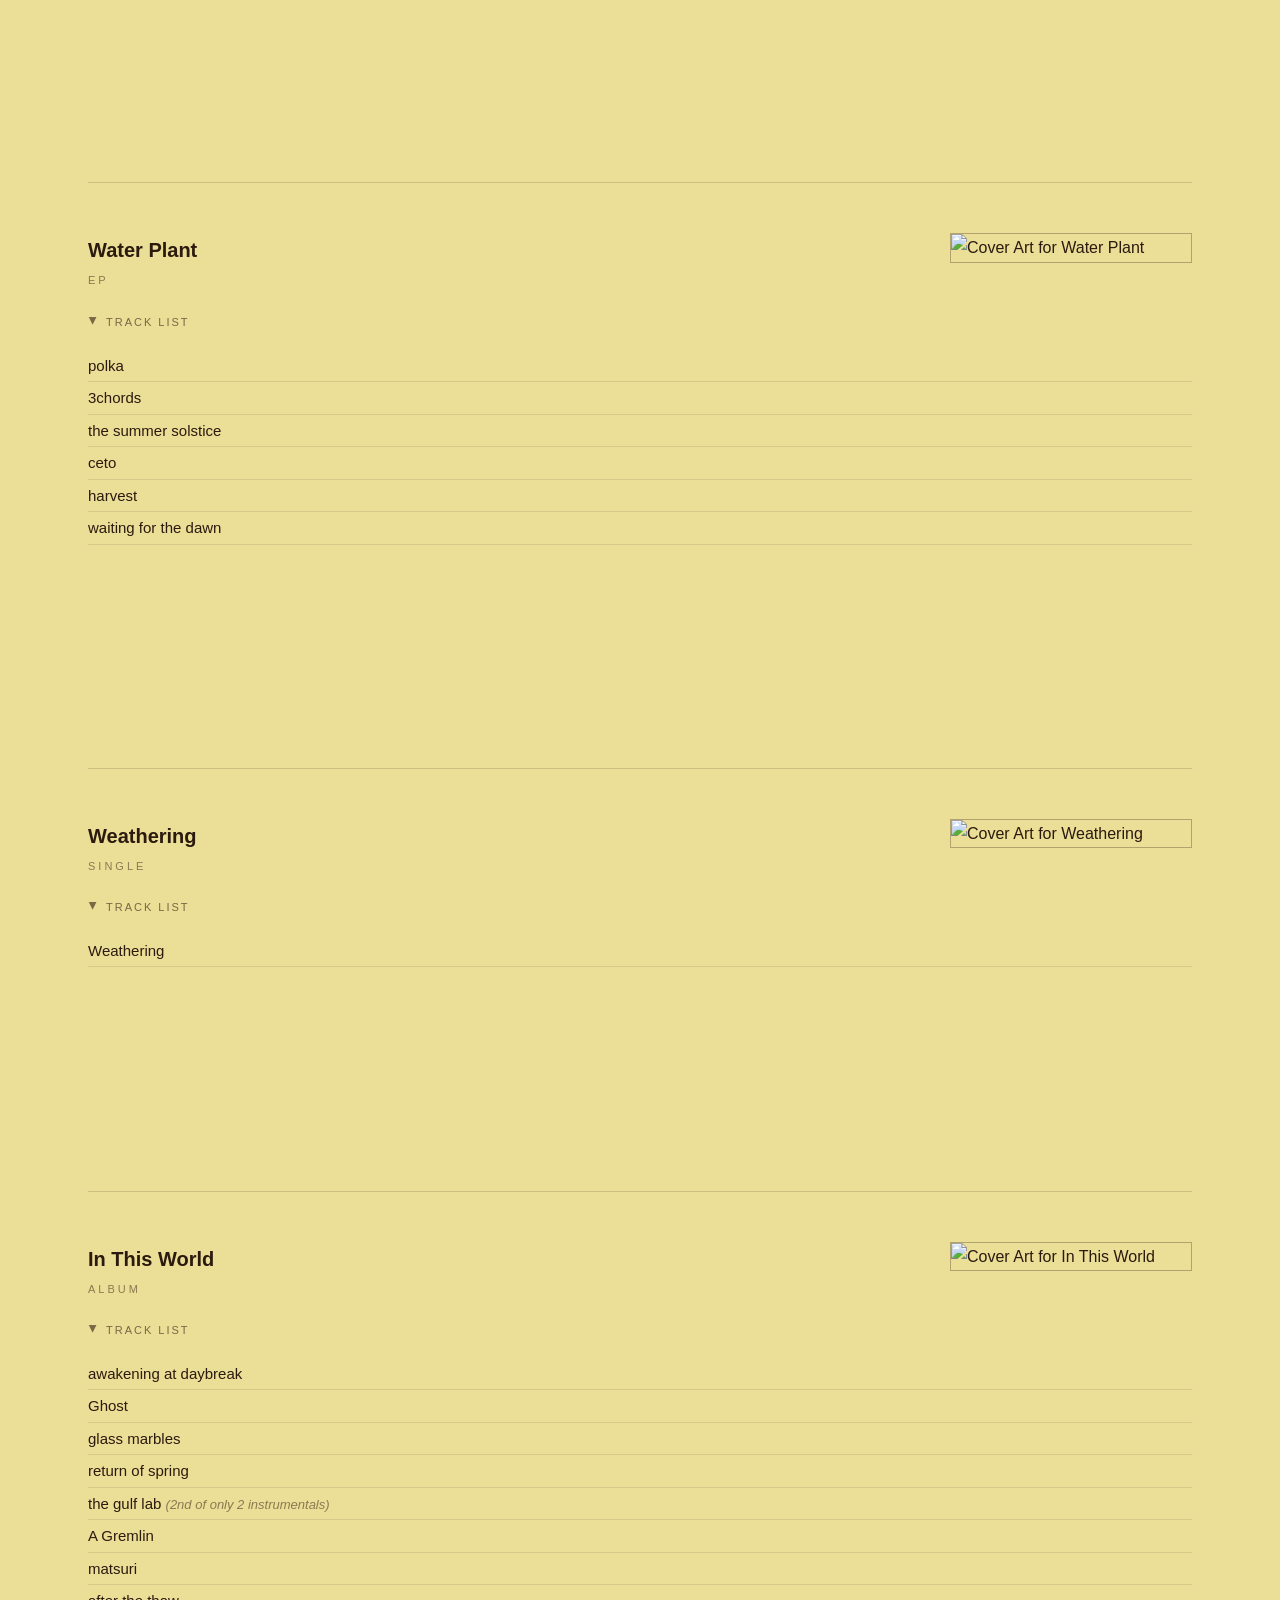
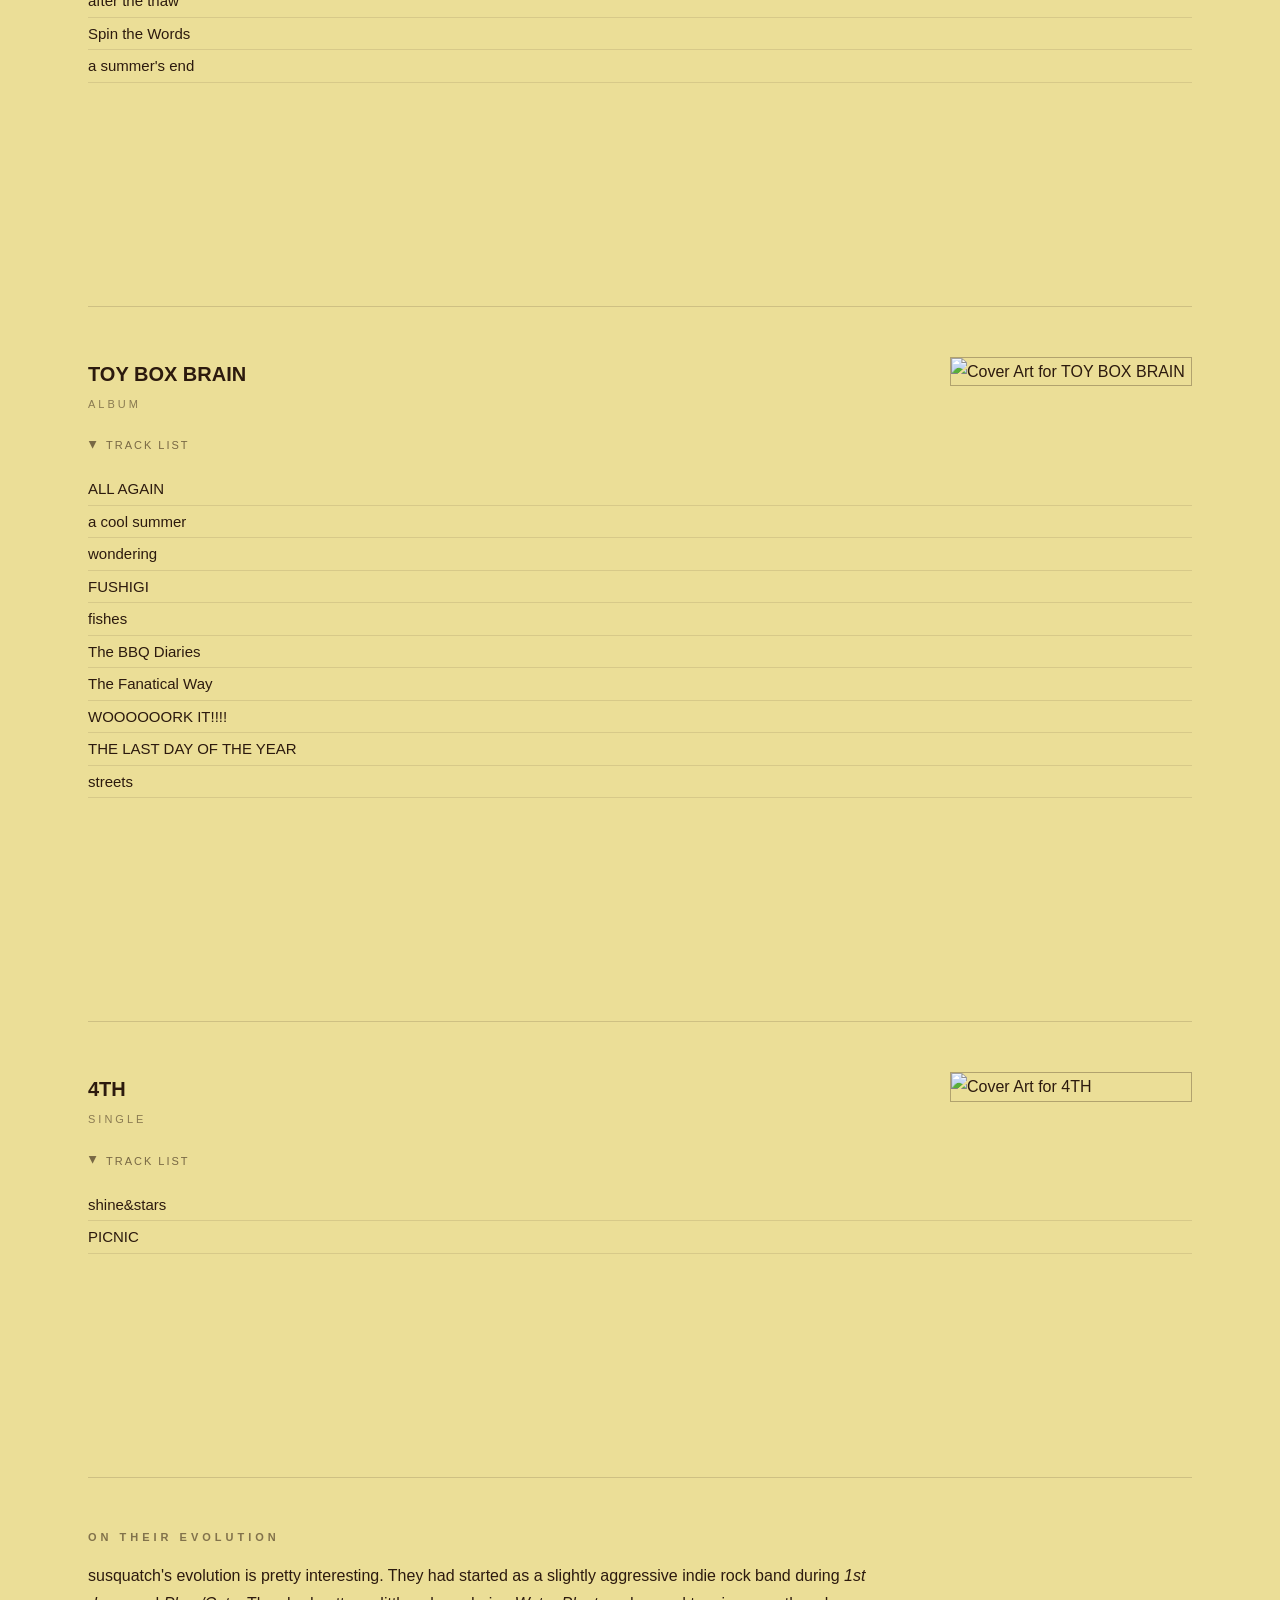
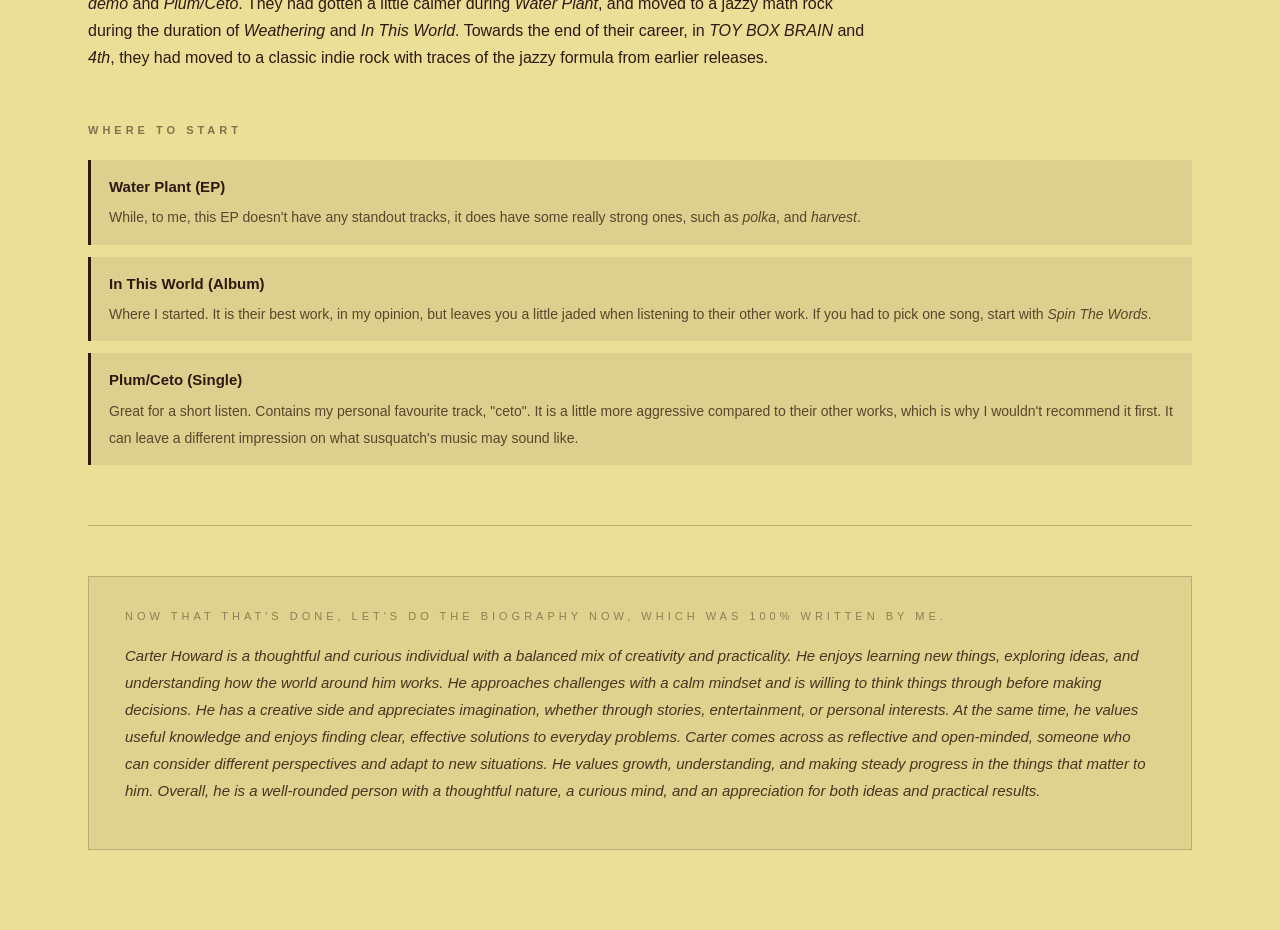
==== commit 74761bde: "susquatch - edits" ====
--- a/ikae.html
+++ b/ikae.html
@@ -1,6 +1,5 @@
-<!DOCTYPE html>
-<html lang="en">
-<head>
+<!Doctype html>
+<html lang="en"><head>
     <meta charset="UTF-8">
     <title>Biography</title>
     <link rel="stylesheet" href="ikae.css">
@@ -20,7 +19,7 @@
 </div>
 
 <div class="band-header">
-    <h4>I truly am a susquatch</h4>
+    <h3>I truly am a susquatch</h3>
     <h2>HELL YEAH. WE GOT SUSQUATCH ON LOCK.</h2>
 </div>
 
@@ -38,10 +37,10 @@
     <img class="right-image" src="https://i.discogs.com/NO_6T1mmSxMuFMYgKN5OR8NX5i0xIisWr-wOux9lK2E/rs:fit/g:sm/q:90/h:600/w:596/czM6Ly9kaXNjb2dz/LWRhdGFiYXNlLWlt/YWdlcy9SLTE3NzA5/MDI4LTE2NjA4NjE2/MTUtMTIzNS5qcGVn.jpeg" alt="Cover Art of 1st Demo">
     <div class="release-title">1st Demo</div>
     <div class="release-type">EP</div>
-    <button class="tracklist-toggle" onclick="toggleTracklist(this)">
-        <span class="arrow">&#9654;</span> Track List
-    </button>
-    <div class="tracklist-body">
+    <button class="tracklist-toggle open" onclick="toggleTracklist(this)">
+        <span class="arrow">▶</span> Track List
+    </button>
+    <div class="tracklist-body open">
         <ul>
             <li>淡水魚</li> <!--The only song I don't really like. Not bad but I wouldn't choose it over anything else-->
             <li>Monochrome of Summer</li> <!--My favourite from this release-->
@@ -50,7 +49,7 @@
             <li>Moist</li> <!-- Probably the most emotional track in their discography -->
         </ul>
         <div class="spotify-embed">
-            <iframe src="https://open.spotify.com/embed/track/3g1wp009D6CvM6FeLmXAmT?utm_source=generator" width="50%" height="145" frameBorder="0" allowfullscreen="" allow="autoplay; clipboard-write; encrypted-media; fullscreen; picture-in-picture" loading="lazy"></iframe>
+            <iframe src="https://open.spotify.com/embed/track/3g1wp009D6CvM6FeLmXAmT?utm_source=generator" width="50%" height="145" frameborder="0" allowfullscreen="" allow="autoplay; clipboard-write; encrypted-media; fullscreen; picture-in-picture" loading="lazy"></iframe>
         </div>
     </div>
 </div>
@@ -59,16 +58,16 @@
     <img class="right-image" src="https://i.discogs.com/BUlCBAy5uOdr0fpLLLxC5TAvkONhW29g8iPGD9uxx6k/rs:fit/g:sm/q:90/h:600/w:596/czM6Ly9kaXNjb2dz/LWRhdGFiYXNlLWlt/YWdlcy9SLTE3NzA5/MDkxLTE2NjA4NjE0/MjEtMzY0My5qcGVn.jpeg" alt="Cover Art for Plum/Ceto">
     <div class="release-title">Plum / Ceto</div>
     <div class="release-type">Single</div>
-    <button class="tracklist-toggle" onclick="toggleTracklist(this)">
-        <span class="arrow">&#9654;</span> Track List
-    </button>
-    <div class="tracklist-body">
+    <button class="tracklist-toggle open" onclick="toggleTracklist(this)">
+        <span class="arrow">▶</span> Track List
+    </button>
+    <div class="tracklist-body open">
         <ul>
             <li>plum <em class="track-note">(instrumental, one of only 2)</em></li>
             <li>ceto</li> <!--My favourite out of all of susquatch. Gotta be like top 3 at least-->
         </ul>
         <div class="spotify-embed">
-            <iframe src="https://open.spotify.com/embed/track/2IVJg2LuRo77s1hLBaY2jm?utm_source=generator" width="50%" height="145" frameBorder="0" allowfullscreen="" allow="autoplay; clipboard-write; encrypted-media; fullscreen; picture-in-picture" loading="lazy"></iframe>
+            <iframe src="https://open.spotify.com/embed/track/2IVJg2LuRo77s1hLBaY2jm?utm_source=generator" width="50%" height="145" frameborder="0" allowfullscreen="" allow="autoplay; clipboard-write; encrypted-media; fullscreen; picture-in-picture" loading="lazy"></iframe>
         </div>
     </div>
 </div>
@@ -77,20 +76,20 @@
     <img class="right-image" src="https://i.discogs.com/hX2M-rAbOqJPtOk-XTa0p9YzWjuNa-B_wf_ym-KF17U/rs:fit/g:sm/q:90/h:600/w:594/czM6Ly9kaXNjb2dz/LWRhdGFiYXNlLWlt/YWdlcy9SLTE2Nzk4/MzY4LTE2MDk4ODI1/NjYtNTQ5My5qcGVn.jpeg" alt="Cover Art for Water Plant">
     <div class="release-title">Water Plant</div> <!--To me, at least, this release feels a little plain compared to everything else susquatch has to offer-->
     <div class="release-type">EP</div>
-    <button class="tracklist-toggle" onclick="toggleTracklist(this)">
-        <span class="arrow">&#9654;</span> Track List <!--Because all of them are pretty good, I can't decide a clear-cut favourite-->
-    </button>
-    <div class="tracklist-body">
+    <button class="tracklist-toggle open" onclick="toggleTracklist(this)">
+        <span class="arrow">▶</span> Track List <!--Because all of them are pretty good, I can't decide a clear-cut favourite-->
+    </button>
+    <div class="tracklist-body open">
         <ul>
             <li>polka</li>
             <li>3chords <!--This one is pretty good-->
-            <li>the summer solstice</li> <!--This one is pretty good-->
+            </li><li>the summer solstice</li> <!--This one is pretty good-->
             <li>ceto</li> <!--A Remaster. I don't really like this one too much-->
             <li>harvest</li> <!--This one is pretty good-->
             <li>waiting for the dawn</li> <!--This one is pretty good-->
         </ul>
         <div class="spotify-embed">
-            <iframe src="https://open.spotify.com/embed/track/3b7q9mZKZKfzGm1YLSgiQD?utm_source=generator" width="50%" height="145" frameBorder="0" allowfullscreen="" allow="autoplay; clipboard-write; encrypted-media; fullscreen; picture-in-picture" loading="lazy"></iframe>
+            <iframe src="https://open.spotify.com/embed/track/3b7q9mZKZKfzGm1YLSgiQD?utm_source=generator" width="50%" height="145" frameborder="0" allowfullscreen="" allow="autoplay; clipboard-write; encrypted-media; fullscreen; picture-in-picture" loading="lazy"></iframe>
         </div>
     </div>
 </div>
@@ -99,15 +98,15 @@
     <img class="right-image" src="https://i.discogs.com/PdOcmNu-qkzh99FmUilFnAIKNqqiQzIm1tR3d9aCaTw/rs:fit/g:sm/q:90/h:384/w:384/czM6Ly9kaXNjb2dz/LWRhdGFiYXNlLWlt/YWdlcy9SLTEyMzYy/OTM3LTE1MzM3MzYy/MTYtOTUwNy5qcGVn.jpeg" alt="Cover Art for Weathering">
     <div class="release-title">Weathering</div>
     <div class="release-type">Single</div>
-    <button class="tracklist-toggle" onclick="toggleTracklist(this)">
-        <span class="arrow">&#9654;</span> Track List
-    </button>
-    <div class="tracklist-body">
+    <button class="tracklist-toggle open" onclick="toggleTracklist(this)">
+        <span class="arrow">▶</span> Track List
+    </button>
+    <div class="tracklist-body open">
         <ul>
             <li>Weathering</li> <!--I think this was when susquatch was experimenting with the jazzy ideas prevalent in "In This World" -->
         </ul>
         <div class="spotify-embed">
-            <iframe src="https://open.spotify.com/embed/track/39of40yh24mdtXiHJOdjhi?utm_source=generator" width="50%" height="145" frameBorder="0" allowfullscreen="" allow="autoplay; clipboard-write; encrypted-media; fullscreen; picture-in-picture" loading="lazy"></iframe>
+            <iframe src="https://open.spotify.com/embed/track/39of40yh24mdtXiHJOdjhi?utm_source=generator" width="50%" height="145" frameborder="0" allowfullscreen="" allow="autoplay; clipboard-write; encrypted-media; fullscreen; picture-in-picture" loading="lazy"></iframe>
         </div>
     </div>
 </div>
@@ -116,10 +115,10 @@
     <img class="right-image" src="https://i.discogs.com/4CBznAXtdHFSB1Nk-_KMLxXGG7kI_8rDC5AeLNsIH-U/rs:fit/g:sm/q:90/h:593/w:600/czM6Ly9kaXNjb2dz/LWRhdGFiYXNlLWlt/YWdlcy9SLTE2OTMw/MjEyLTE2MTA2NTg1/ODMtMjUyMy5qcGVn.jpeg" alt="Cover Art for In This World">
     <div class="release-title">In This World</div> <!-- Hard to pick a favourite for this one -->
     <div class="release-type">Album</div>
-    <button class="tracklist-toggle" onclick="toggleTracklist(this)">
-        <span class="arrow">&#9654;</span> Track List
-    </button>
-    <div class="tracklist-body">
+    <button class="tracklist-toggle open" onclick="toggleTracklist(this)">
+        <span class="arrow">▶</span> Track List
+    </button>
+    <div class="tracklist-body open">
         <ul>
             <li>awakening at daybreak</li>
             <li>Ghost</li>
@@ -133,7 +132,7 @@
             <li>a summer's end</li>
         </ul>
         <div class="spotify-embed">
-            <iframe src="https://open.spotify.com/embed/track/2OyO7GySf9DytV2hU2tnK6?utm_source=generator" width="50%" height="145" frameBorder="0" allowfullscreen="" allow="autoplay; clipboard-write; encrypted-media; fullscreen; picture-in-picture" loading="lazy"></iframe>
+            <iframe src="https://open.spotify.com/embed/track/2OyO7GySf9DytV2hU2tnK6?utm_source=generator" width="50%" height="145" frameborder="0" allowfullscreen="" allow="autoplay; clipboard-write; encrypted-media; fullscreen; picture-in-picture" loading="lazy"></iframe>
         </div>
     </div>
 </div>
@@ -142,10 +141,10 @@
     <img class="right-image" src="https://i.discogs.com/_qja1wsGwpqenJvLY3ZFIvKvY7eiKWuWj8zj78RPWSo/rs:fit/g:sm/q:90/h:594/w:600/czM6Ly9kaXNjb2dz/LWRhdGFiYXNlLWlt/YWdlcy9SLTE2OTMw/ODQ1LTE2MTEyNzE2/MzktODQ1Ni5wbmc.jpeg" alt="Cover Art for TOY BOX BRAIN">
     <div class="release-title">TOY BOX BRAIN</div>
     <div class="release-type">Album</div>
-    <button class="tracklist-toggle" onclick="toggleTracklist(this)">
-        <span class="arrow">&#9654;</span> Track List
-    </button>
-    <div class="tracklist-body">
+    <button class="tracklist-toggle open" onclick="toggleTracklist(this)">
+        <span class="arrow">▶</span> Track List
+    </button>
+    <div class="tracklist-body open">
         <ul>
             <li>ALL AGAIN</li>
             <li>a cool summer</li>
@@ -159,7 +158,7 @@
             <li>streets</li>
         </ul>
         <div class="spotify-embed">
-            <iframe src="https://open.spotify.com/embed/track/7gyHUbZrZtbaXVvlwiC4KC?utm_source=generator" width="50%" height="145" frameBorder="0" allowfullscreen="" allow="autoplay; clipboard-write; encrypted-media; fullscreen; picture-in-picture" loading="lazy"></iframe>
+            <iframe src="https://open.spotify.com/embed/track/7gyHUbZrZtbaXVvlwiC4KC?utm_source=generator" width="50%" height="145" frameborder="0" allowfullscreen="" allow="autoplay; clipboard-write; encrypted-media; fullscreen; picture-in-picture" loading="lazy"></iframe>
         </div>
     </div>
 </div>
@@ -168,16 +167,16 @@
     <img class="right-image" src="https://i.discogs.com/NYaT3O_qcIrUXtAbmo8ipxBHa5DwoR_RcF6emNijkkE/rs:fit/g:sm/q:90/h:599/w:600/czM6Ly9kaXNjb2dz/LWRhdGFiYXNlLWlt/YWdlcy9SLTE3NzA5/MTU3LTE2NjA4OTQ4/MjUtNTc2MC5qcGVn.jpeg" alt="Cover Art for 4TH">
     <div class="release-title">4TH</div> <!-- I don't really like this one to be honest -->
     <div class="release-type">Single</div>
-    <button class="tracklist-toggle" onclick="toggleTracklist(this)">
-        <span class="arrow">&#9654;</span> Track List
-    </button>
-    <div class="tracklist-body">
+    <button class="tracklist-toggle open" onclick="toggleTracklist(this)">
+        <span class="arrow">▶</span> Track List
+    </button>
+    <div class="tracklist-body open">
         <ul>
             <li>shine&amp;stars</li>
             <li>PICNIC</li>
         </ul>
         <div class="spotify-embed">
-            <iframe src="https://open.spotify.com/embed/track/0UfFovXdMRMQlnMJvRIwjs?utm_source=generator" width="50%" height="145" frameBorder="0" allowfullscreen="" allow="autoplay; clipboard-write; encrypted-media; fullscreen; picture-in-picture" loading="lazy"></iframe>
+            <iframe src="https://open.spotify.com/embed/track/0UfFovXdMRMQlnMJvRIwjs?utm_source=generator" width="50%" height="145" frameborder="0" allowfullscreen="" allow="autoplay; clipboard-write; encrypted-media; fullscreen; picture-in-picture" loading="lazy"></iframe>
         </div>
     </div>
 </div>
@@ -201,14 +200,14 @@
     </div>
     <div class="rec-card">
         <strong>Plum/Ceto (Single)</strong>
-        <span>Great for a short listen. Contains my personal favourite track, "Ceto". It is a little more aggressive compared to their other works, which is why I wouldn't recommend it first. It can leave a different impression on what susquatch's music may sound like.</span>
+        <span>Great for a short listen. Contains my personal favourite track, "ceto". It is a little more aggressive compared to their other works, which is why I wouldn't recommend it first. It can leave a different impression on what susquatch's music may sound like.</span>
     </div>
 </div>
 
 <hr class="divider">
 
 <div class="bio-block"> <!-- See, I did the thing. -->
-    <div class="bio-label">Now that that's done, let's do the biography now.</div>
+    <div class="bio-label">Now that that's done, let's do the biography now, which was 100% written by me.</div>
     <p>Carter Howard is a thoughtful and curious individual with a balanced mix of creativity and practicality. He enjoys learning new things, exploring ideas, and understanding how the world around him works. He approaches challenges with a calm mindset and is willing to think things through before making decisions. He has a creative side and appreciates imagination, whether through stories, entertainment, or personal interests. At the same time, he values useful knowledge and enjoys finding clear, effective solutions to everyday problems. Carter comes across as reflective and open-minded, someone who can consider different perspectives and adapt to new situations. He values growth, understanding, and making steady progress in the things that matter to him. Overall, he is a well-rounded person with a thoughtful nature, a curious mind, and an appreciation for both ideas and practical results.</p>
 </div>
 
@@ -265,5 +264,6 @@
     <!--What's 1000 - 7? 21.-->
     <!--What's 1000 - 7? 21.-->
 
-</body>
-</html>
+
+
+</body></html>
